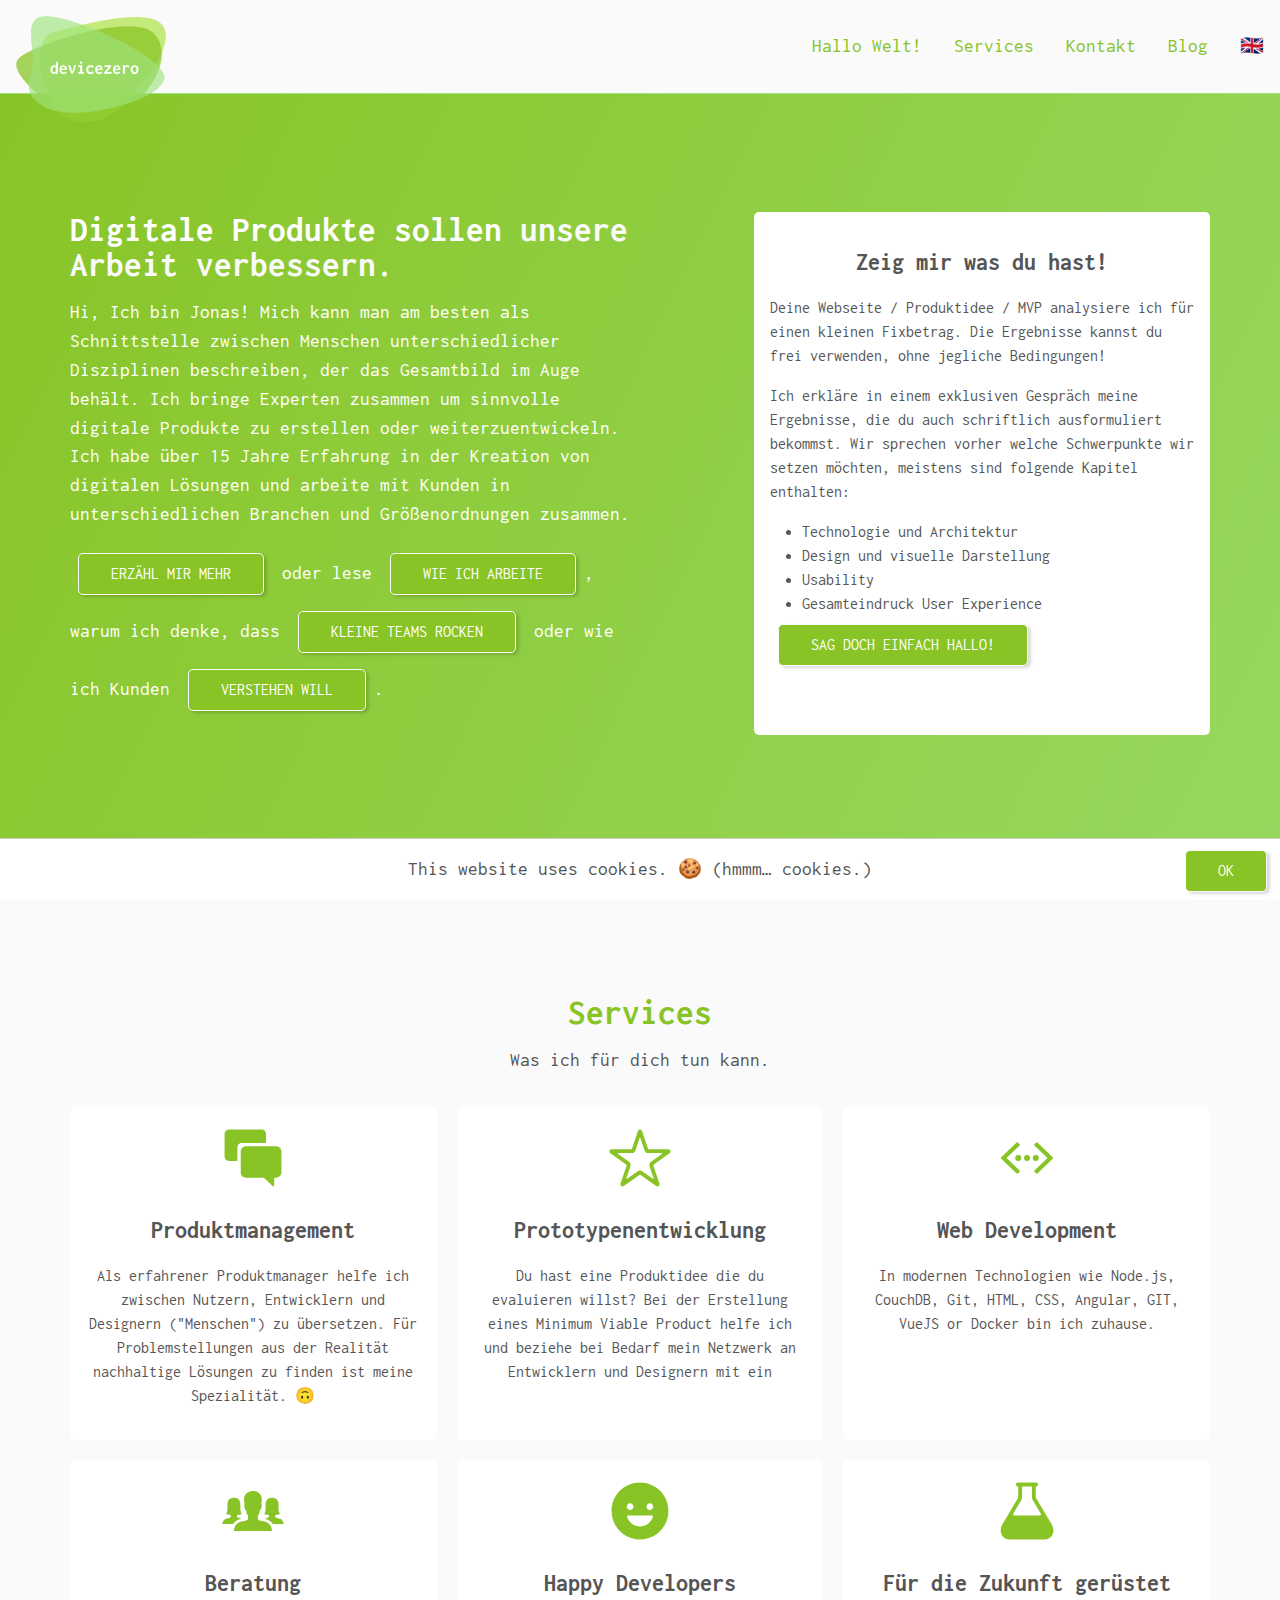
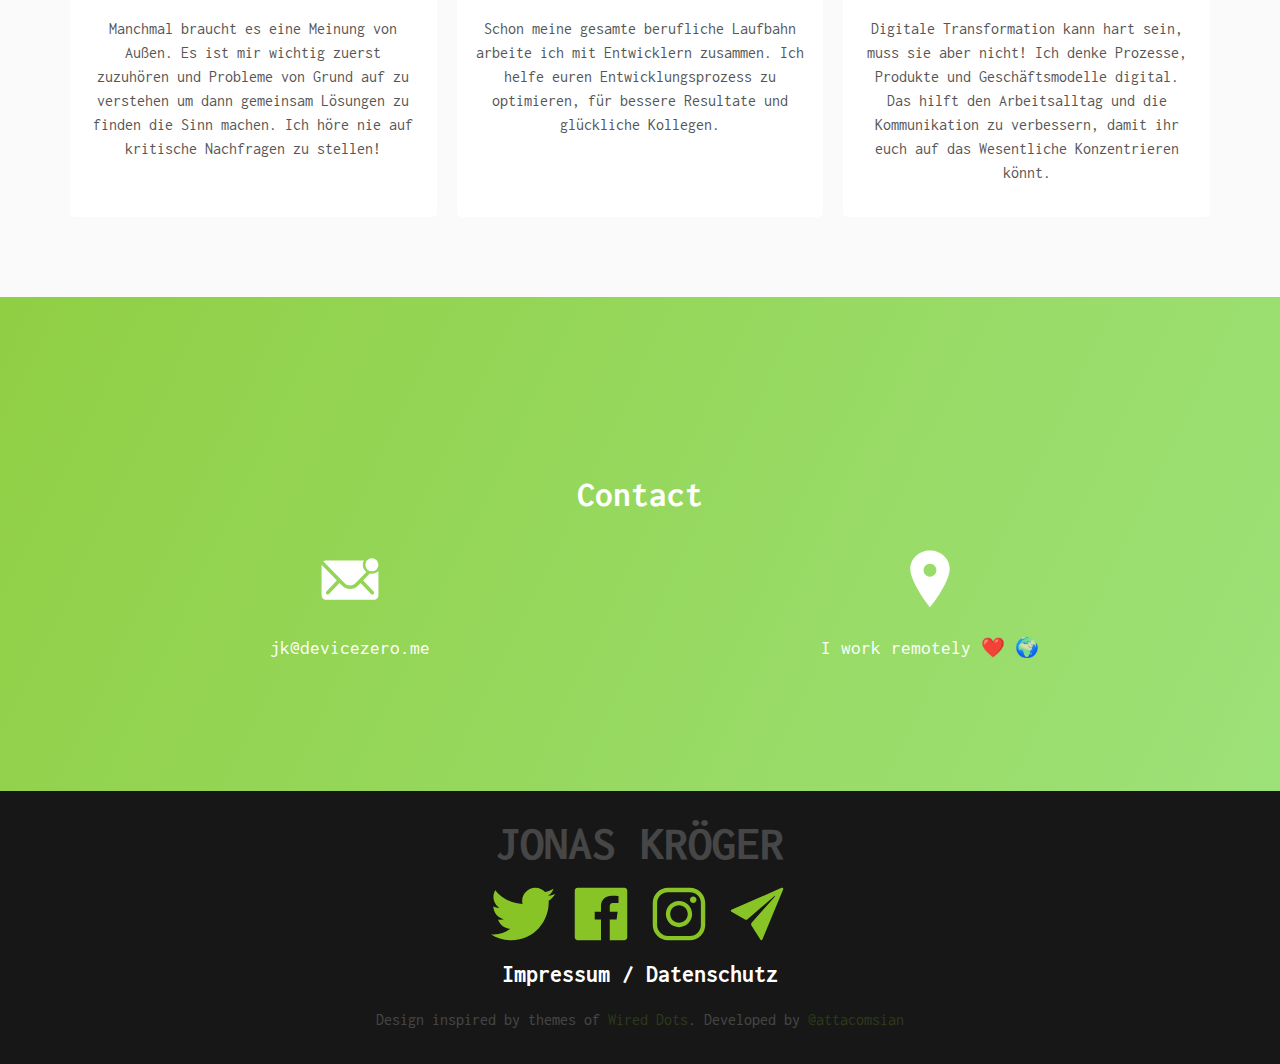
==== de/index.html @ e9b3aed0 "add sass files" ====
<!DOCTYPE html>
<html lang="en">
<head>
  <meta charset="UTF-8">
  <meta name="viewport" content="width=device-width, initial-scale=1.0">
  <link rel="apple-touch-icon" sizes="57x57" href="../assets/img/favicon/apple-icon-57x57.png">
  <link rel="apple-touch-icon" sizes="60x60" href="../assets/img/favicon/apple-icon-60x60.png">
  <link rel="apple-touch-icon" sizes="72x72" href="../assets/img/favicon/apple-icon-72x72.png">
  <link rel="apple-touch-icon" sizes="76x76" href="../assets/img/favicon/apple-icon-76x76.png">
  <link rel="apple-touch-icon" sizes="114x114" href="../assets/img/favicon/apple-icon-114x114.png">
  <link rel="apple-touch-icon" sizes="120x120" href="../assets/img/favicon/apple-icon-120x120.png">
  <link rel="apple-touch-icon" sizes="144x144" href="../assets/img/favicon/apple-icon-144x144.png">
  <link rel="apple-touch-icon" sizes="152x152" href="../assets/img/favicon/apple-icon-152x152.png">
  <link rel="apple-touch-icon" sizes="180x180" href="../assets/img/favicon/apple-icon-180x180.png">
  <link rel="icon" type="image/png" sizes="192x192"  href="../assets/img/favicon/android-icon-192x192.png">
  <link rel="icon" type="image/png" sizes="32x32" href="../assets/img/favicon/favicon-32x32.png">
  <link rel="icon" type="image/png" sizes="96x96" href="../assets/img/favicon/favicon-96x96.png">
  <link rel="icon" type="image/png" sizes="16x16" href="../assets/img/favicon/favicon-16x16.png">
  <link rel="manifest" href="../assets/img/favicon/manifest.json">
  <meta name="msapplication-TileColor" content="#ffffff">
  <meta name="msapplication-TileImage" content="../assets/img/favicon/ms-icon-144x144.png">
  <meta name="theme-color" content="#ffffff">
  <meta http-equiv="X-UA-Compatible" content="ie=edge">

  <link rel="stylesheet" href="../assets/css/main.bundle.css">
  <title>Jonas Kröger - remote product manager</title>
</head>
<body>
  <nav>
    <a href="#">
      <img id="logo" src="../assets/img/devicezero_logo.svg" alt="devicezero">
    </a>

    <div>
      <ul id="nav_links">
        <li><a href="#hello-world" onclick="closeMenu()">Hallo Welt!</a></li>
        <li><a href="#services" onclick="closeMenu()">Services</a></li>
        <li><a href="#contact" onclick="closeMenu()">Kontakt</a></li>
        <li><a href="//blog.devicezero.de" onclick="closeMenu()">Blog</a></li>
        <li><a title="read this page in english" href="/">🇬🇧</a></li>
      </ul>
    </div>

    <div class="mobile_menu">
      <i class="icon ion-ios-menu" ></i>
      <span class="icon" id="open">
        <svg xmlns="http://www.w3.org/2000/svg" viewBox="0 0 512 512"><path d="M432 176H80c-8.8 0-16-7.2-16-16s7.2-16 16-16h352c8.8 0 16 7.2 16 16s-7.2 16-16 16zM432 272H80c-8.8 0-16-7.2-16-16s7.2-16 16-16h352c8.8 0 16 7.2 16 16s-7.2 16-16 16zM432 368H80c-8.8 0-16-7.2-16-16s7.2-16 16-16h352c8.8 0 16 7.2 16 16s-7.2 16-16 16z"/></svg>
      </span>
      <span class="icon" id="close">
        <svg xmlns="http://www.w3.org/2000/svg" viewBox="0 0 512 512"><path d="M278.6 256l68.2-68.2c6.2-6.2 6.2-16.4 0-22.6-6.2-6.2-16.4-6.2-22.6 0L256 233.4l-68.2-68.2c-6.2-6.2-16.4-6.2-22.6 0-3.1 3.1-4.7 7.2-4.7 11.3 0 4.1 1.6 8.2 4.7 11.3l68.2 68.2-68.2 68.2c-3.1 3.1-4.7 7.2-4.7 11.3 0 4.1 1.6 8.2 4.7 11.3 6.2 6.2 16.4 6.2 22.6 0l68.2-68.2 68.2 68.2c6.2 6.2 16.4 6.2 22.6 0 6.2-6.2 6.2-16.4 0-22.6L278.6 256z"/></svg>
      </span>
    </div>
  </nav>

  <div class="container">
    <section class="column hero" id="hello-world">
      <div>
        <h2>Digitale Produkte sollen  <span class="text_light">unsere Arbeit verbessern.</span></h2>
        <p>
          Hi, Ich bin Jonas! Mich kann man am besten als Schnittstelle zwischen Menschen
          unterschiedlicher Disziplinen beschreiben, der das Gesamtbild im Auge behält.
          Ich bringe Experten zusammen um sinnvolle digitale Produkte zu erstellen oder
          weiterzuentwickeln. Ich habe über 15 Jahre Erfahrung in der Kreation von digitalen
          Lösungen und arbeite mit Kunden in unterschiedlichen Branchen und Größenordnungen zusammen.
        </p>
        <p>
          <a href="#services" class="button">Erzähl mir mehr</a>
          oder lese <a class="button" href="http://blog.devicezero.de/2018/04/04/values/">wie ich arbeite</a>,
          warum ich denke, dass <a class="button" href="http://blog.devicezero.de/2017/01/26/small-teams-kickass/">kleine Teams rocken</a>
          oder wie ich Kunden  <a class="button" href="http://blog.devicezero.de/2017/02/19/understand-your-clients/">verstehen will</a>.
        </p>
      </div>
      <div class="card">
        <h3>Zeig mir was du hast!</h3>
        <p>
          Deine Webseite / Produktidee / MVP analysiere ich für einen kleinen Fixbetrag.
          Die Ergebnisse kannst du frei verwenden, ohne jegliche Bedingungen!
         </p>
        <p>
          Ich erkläre in einem exklusiven Gespräch meine Ergebnisse, die du auch schriftlich ausformuliert bekommst.
          Wir sprechen vorher welche Schwerpunkte wir setzen möchten, meistens sind folgende Kapitel enthalten:
        </p>
        <ul>
          <li>Technologie und Architektur</li>
          <li>Design und visuelle Darstellung</li>
          <li>Usability</li>
          <li>Gesamteindruck User Experience</li>
        </ul>
        <a href="https://devicezero.typeform.com/to//to/WKEXV8" target="_blank" rel="noopener" class="button">Sag doch einfach Hallo!</a>
      </div>
    </section>
  </div>

<div class="contrast">
  <div class="container">
    <section id="services">
      <h2 class="text_center">Services</h2>
      <p class="text_center">Was ich für dich tun kann.</p>
      <div class="column c33">
        <div class="card">
          <div class="text_center">
            <span class="icon">
              <svg xmlns="http://www.w3.org/2000/svg" viewBox="0 0 512 512"><path d="M425.9 170.4H204.3c-21 0-38.1 17.1-38.1 38.1v154.3c0 21 17.1 38 38.1 38h126.8c2.8 0 5.6 1.2 7.6 3.2l63 58.1c3.5 3.4 9.3 2 9.3-2.9v-50.6c0-6 3.8-7.9 9.8-7.9h1c21 0 42.1-16.9 42.1-38V208.5c.1-21.1-17-38.1-38-38.1z"/><path d="M174.4 145.9h177.4V80.6c0-18-14.6-32.6-32.6-32.6H80.6C62.6 48 48 62.6 48 80.6v165.2c0 18 14.6 32.6 32.6 32.6h61.1v-99.9c.1-18 14.7-32.6 32.7-32.6z"/></svg>
            </span>
          </div>
          <h3>Produktmanagement</h3>
          <p class="text_center">Als erfahrener Produktmanager helfe ich zwischen Nutzern, Entwicklern und Designern ("Menschen") zu übersetzen. Für Problemstellungen aus der Realität nachhaltige Lösungen zu finden ist meine Spezialität. 🙃</p>
        </div>
        <div class="card">
          <div class="text_center">
            <span class="icon">
              <svg xmlns="http://www.w3.org/2000/svg" viewBox="0 0 512 512"><path d="M463 192H315.9L271.2 58.6C269 52.1 262.9 48 256 48s-13 4.1-15.2 10.6L196.1 192H48c-8.8 0-16 7.2-16 16 0 .9.1 1.9.3 2.7.2 3.5 1.8 7.4 6.7 11.3l120.9 85.2-46.4 134.9c-2.3 6.5 0 13.8 5.5 18 2.9 2.1 5.6 3.9 9 3.9 3.3 0 7.2-1.7 10-3.6l118-84.1 118 84.1c2.8 2 6.7 3.6 10 3.6 3.4 0 6.1-1.7 8.9-3.9 5.6-4.2 7.8-11.4 5.5-18L352 307.2l119.9-86 2.9-2.5c2.6-2.8 5.2-6.6 5.2-10.7 0-8.8-8.2-16-17-16zm-127.2 92.5c-10 7.2-14.2 20.2-10.2 31.8l30.1 87.7c1.3 3.7-2.9 6.8-6.1 4.6l-77.4-55.2c-4.9-3.5-10.6-5.2-16.3-5.2-5.7 0-11.4 1.7-16.2 5.2l-77.4 55.1c-3.2 2.3-7.4-.9-6.1-4.6l30.1-87.7c4-11.8-.2-24.8-10.3-32l-81-57.1c-3.2-2.2-1.6-7.3 2.3-7.3H196c12 0 22.7-7.7 26.5-19.1l29.6-88.2c1.2-3.6 6.4-3.6 7.6 0l29.6 88.2c3.8 11.4 14.5 19.1 26.5 19.1h97.3c3.9 0 5.5 5 2.3 7.2l-79.6 57.5z"/></svg>
            </span>
          </div>
          <h3>Prototypenentwicklung</h3>
          <p class="text_center">Du hast eine Produktidee die du evaluieren willst? Bei der Erstellung eines Minimum Viable Product helfe ich und beziehe bei Bedarf mein Netzwerk an Entwicklern und Designern mit ein</p>
        </div>
        <div class="card">
          <div class="text_center">
            <span class="icon">
              <svg xmlns="http://www.w3.org/2000/svg" viewBox="0 0 512 512"><path d="M446.1 251.6L332 142.7c-1.2-1.1-2.7-1.7-4.1-1.7s-3 .6-4.1 1.7L310 155.9c-1.2 1.1-1.9 2.7-1.9 4.3 0 1.6.7 3.2 1.9 4.3l95.8 91.5-95.8 91.5c-1.2 1.1-1.9 2.7-1.9 4.3 0 1.6.7 3.2 1.9 4.3l13.8 13.2c1.2 1.1 2.6 1.7 4.1 1.7 1.5 0 3-.6 4.1-1.7l114.2-109c1.2-1.1 1.9-2.7 1.9-4.3-.1-1.7-.8-3.2-2-4.4zM106.3 256l95.8-91.5c1.2-1.1 1.9-2.7 1.9-4.3 0-1.6-.7-3.2-1.9-4.3l-13.8-13.2c-1.2-1.1-2.7-1.7-4.1-1.7s-3 .6-4.1 1.7l-114.2 109c-1.2 1.1-1.9 2.7-1.9 4.3 0 1.6.7 3.2 1.9 4.3l114.2 109c1.2 1.1 2.7 1.7 4.1 1.7 1.5 0 3-.6 4.1-1.7l13.8-13.2c1.2-1.1 1.9-2.7 1.9-4.3 0-1.6-.7-3.2-1.9-4.3L106.3 256z"/><circle cx="256" cy="256" r="22"/><circle cx="192" cy="256" r="22"/><circle cx="320" cy="256" r="22"/></svg>
            </span>
          </div>
          <h3>Web Development</h3>
          <p class="text_center">In modernen Technologien wie Node.js, CouchDB, Git, HTML, CSS, Angular, GIT, VueJS or Docker bin ich zuhause.</p>
        </div>
        <div class="card">
          <div class="text_center">
            <span class="icon">
              <svg xmlns="http://www.w3.org/2000/svg" viewBox="0 0 512 512"><path d="M349.1 334.7c-11.2-4-29.5-4.2-37.6-7.3-5.6-2.2-14.5-4.6-17.4-8.1-2.9-3.5-2.9-28.5-2.9-28.5s7-6.6 9.9-14c2.9-7.3 4.8-27.5 4.8-27.5s6.6 2.8 9.2-10.4c2.2-11.4 6.4-17.4 5.3-25.8-1.2-8.4-5.8-6.4-5.8-6.4s5.8-8.5 5.8-37.4c0-29.8-22.5-59.1-64.6-59.1-42 0-64.7 29.4-64.7 59.1 0 28.9 5.7 37.4 5.7 37.4s-4.7-2-5.8 6.4c-1.2 8.4 3 14.4 5.3 25.8 2.6 13.3 9.2 10.4 9.2 10.4s1.9 20.1 4.8 27.5c2.9 7.4 9.9 14 9.9 14s0 25-2.9 28.5-11.8 5.9-17.4 8c-8 3.1-26.3 3.5-37.6 7.5-11.2 4-45.8 22.2-45.8 67.2h278.3c.1-45.1-34.5-63.3-45.7-67.3z"/><path d="M140 286s23.9-.8 33.4-9.3c-15.5-23.5-7.1-50.9-10.3-76.5-3.2-25.5-17.7-40.8-46.7-40.8h-.4c-28 0-43.1 15.2-46.3 40.8-3.2 25.5 5.7 56-10.2 76.5C69 285.3 93 285 93 285s1 14.4-1 16.8c-2 2.4-7.9 4.7-12 5.5-8.8 1.9-18.1 4.5-25.9 7.2-7.8 2.7-22.6 17.2-22.6 37.2h80.3c2.2-8 17.3-22.3 32-29.8 9-4.6 17.9-4.3 24.7-5.2 0 0 3.8-6-8.7-8.3 0 0-17.2-4.3-19.2-6.7-1.9-2.2-.6-15.7-.6-15.7zM372 286s-23.9-.8-33.4-9.3c15.5-23.5 7.1-50.9 10.3-76.5 3.2-25.5 17.7-40.8 46.7-40.8h.4c28 0 43.1 15.2 46.3 40.8 3.2 25.5-5.7 56 10.2 76.5-9.5 8.6-33.5 8.3-33.5 8.3s-1 14.4 1 16.8c2 2.4 7.9 4.7 12 5.5 8.8 1.9 18.1 4.5 25.9 7.2 7.8 2.7 22.6 17.2 22.6 37.2h-80.3c-2.2-8-17.3-22.3-32-29.8-9-4.6-17.9-4.3-24.7-5.2 0 0-3.8-6 8.7-8.3 0 0 17.2-4.3 19.2-6.7 1.9-2.2.6-15.7.6-15.7z"/></svg>
            </span>
          </div>
          <h3>Beratung</h3>
          <p class="text_center">Manchmal braucht es eine Meinung von Außen. Es ist mir wichtig zuerst zuzuhören und Probleme von Grund auf zu verstehen um dann gemeinsam Lösungen zu finden die Sinn machen. Ich höre nie auf kritische Nachfragen zu stellen!</p>
        </div>
        <div class="card">
          <div class="text_center">
            <span class="icon">
              <svg xmlns="http://www.w3.org/2000/svg" viewBox="0 0 512 512"><path d="M256 48C141.1 48 48 141.1 48 256s93.1 208 208 208 208-93.1 208-208S370.9 48 256 48zm72 152c13.3 0 24 10.7 24 24s-10.7 24-24 24-24-10.7-24-24 10.7-24 24-24zm-144 0c13.3 0 24 10.7 24 24s-10.7 24-24 24-24-10.7-24-24 10.7-24 24-24zm72 169c-44.7 0-82.3-29.9-94.2-70.7-1.5-5.1 2.3-10.3 7.7-10.3h172.9c5.3 0 9.2 5.1 7.7 10.3-11.8 40.8-49.4 70.7-94.1 70.7z"/></svg>
            </span>
          </div>
          <h3>Happy Developers</h3>
          <p class="text_center">Schon meine gesamte berufliche Laufbahn arbeite ich mit Entwicklern zusammen. Ich helfe euren Entwicklungsprozess zu optimieren, für bessere Resultate und glückliche Kollegen.</p>
        </div>
        <div class="card">
          <div class="text_center">
            <span class="icon">
              <svg xmlns="http://www.w3.org/2000/svg" viewBox="0 0 512 512"><path d="M437.4 354.4L320.7 159.9c-.4-.6-.6-1.3-.6-2.1V80c0-2.2 1.8-4 4-4 6.6 0 12-5.4 12-12v-4c0-6.6-5.4-12-12-12H187.8c-6.6 0-12 5.4-12 12v4c0 6.6 5.4 12 12 12 2.2 0 4 1.8 4 4v77.9c0 .7-.2 1.4-.6 2L75.7 354.4c-8.4 15.8-12.5 31.4-12.1 45.6 1.1 36.5 28.8 64 65.2 64h256.6c36.4 0 62.3-27.6 63.2-64 .2-14.2-2.7-29.7-11.2-45.6zM161.8 288c-6.2 0-10.1-6.8-6.9-12.1l60.5-101.7c2.9-4.9 4.5-10.6 4.5-16.3V80c0-1.4-.1-2.7-.2-4h72.7c-.2 1.3-.2 2.6-.2 4v77.9c0 5.8 1.6 11.5 4.6 16.4l60.4 101.6c3.2 5.3-.7 12.1-6.9 12.1H161.8z"/></svg>
            </span>
          </div>
          <h3>Für die Zukunft gerüstet</h3>
          <p class="text_center">Digitale Transformation kann hart sein, muss sie aber nicht! Ich denke Prozesse, Produkte und Geschäftsmodelle digital. Das hilft den Arbeitsalltag und die Kommunikation zu verbessern, damit ihr euch auf das Wesentliche Konzentrieren könnt.</p>
        </div>
      </div>
    </section>
  </div>
  </div>

  <div class="container">
    <section id="contact">
      <h2 class="text_center">Contact</h2>
        <div class="column c50">
          <div class="text_center">
            <span class="icon">
              <svg xmlns="http://www.w3.org/2000/svg" viewBox="0 0 512 512"><circle cx="416" cy="152" r="48"/><path d="M416 218.5c-5.4 0-10.6-.7-15.6-1.9L353 264.9c-.8.8-.8 2 0 2.8l75.3 80.2c5.1 5.1 5.1 13.3 0 18.4-2.5 2.5-5.9 3.8-9.2 3.8s-6.7-1.3-9.2-3.8l-75-79.9c-.8-.8-2.1-.8-2.9 0L313.7 305c-15.3 15.5-35.6 24.1-57.4 24.2-22.1.1-43.1-9.2-58.6-24.9l-17.6-17.9c-.8-.8-2.1-.8-2.9 0l-75 79.9c-2.5 2.5-5.9 3.8-9.2 3.8s-6.7-1.3-9.2-3.8c-5.1-5.1-5.1-13.3 0-18.4l75.3-80.2c.7-.8.7-2 0-2.8L51.4 155.3c-1.3-1.3-3.4-.4-3.4 1.4V376c0 17.6 14.4 32 32 32h352c17.6 0 32-14.4 32-32V198c-12.1 12.6-29.1 20.5-48 20.5z"/><path d="M349.5 152c0-11.6 3-22.5 8.2-32H79.9c-7.5 0-14.4 2.6-19.8 7L217 286.7c10.4 10.6 24.3 16.4 39.1 16.4s28.7-5.8 39.1-16.4l80.5-81.9c-16-12.2-26.2-31.3-26.2-52.8z"/></svg>
            </span>
            <p>jk@devicezero.me</p>
          </div>
          <div class="text_center">
            <span class="icon">
              <svg xmlns="http://www.w3.org/2000/svg" viewBox="0 0 512 512"><path d="M256 48c-79.5 0-144 59.9-144 133.7 0 104 144 282.3 144 282.3s144-178.3 144-282.3C400 107.9 335.5 48 256 48zm0 190.9c-25.9 0-46.9-21-46.9-46.9s21-46.9 46.9-46.9 46.9 21 46.9 46.9-21 46.9-46.9 46.9z"/></svg>
            </span>
            <p>I work remotely ❤️ 🌍</p>
          </div>
        </div>
      </section>
    </div>

  <footer>
    <div class="container">
      <div class="single">
        <h1 class="text_center">Jonas Kröger</h1>
        <div class="icons_social text_center">
          <a href="https://twitter.com/jonaskroeger" target="_blank" rel="noopener">
            <span class="icon">
              <svg xmlns="http://www.w3.org/2000/svg" viewBox="0 0 512 512"><path d="M492 109.5c-17.4 7.7-36 12.9-55.6 15.3 20-12 35.4-31 42.6-53.6-18.7 11.1-39.4 19.2-61.5 23.5C399.8 75.8 374.6 64 346.8 64c-53.5 0-96.8 43.4-96.8 96.9 0 7.6.8 15 2.5 22.1-80.5-4-151.9-42.6-199.6-101.3-8.3 14.3-13.1 31-13.1 48.7 0 33.6 17.2 63.3 43.2 80.7-16-.4-31-4.8-44-12.1v1.2c0 47 33.4 86.1 77.7 95-8.1 2.2-16.7 3.4-25.5 3.4-6.2 0-12.3-.6-18.2-1.8 12.3 38.5 48.1 66.5 90.5 67.3-33.1 26-74.9 41.5-120.3 41.5-7.8 0-15.5-.5-23.1-1.4C62.8 432 113.7 448 168.3 448 346.6 448 444 300.3 444 172.2c0-4.2-.1-8.4-.3-12.5C462.6 146 479 129 492 109.5z"/></svg>
            </span>
          </a>
          <a href="https://www.facebook.com/devicezero" target="_blank" rel="noopener">
            <span class="icon">
              <svg xmlns="http://www.w3.org/2000/svg" viewBox="0 0 512 512"><path d="M426.8 64H85.2C73.5 64 64 73.5 64 85.2v341.6c0 11.7 9.5 21.2 21.2 21.2H256V296h-45.9v-56H256v-41.4c0-49.6 34.4-76.6 78.7-76.6 21.2 0 44 1.6 49.3 2.3v51.8h-35.3c-24.1 0-28.7 11.4-28.7 28.2V240h57.4l-7.5 56H320v152h106.8c11.7 0 21.2-9.5 21.2-21.2V85.2c0-11.7-9.5-21.2-21.2-21.2z"/></svg>
            </span>
          </a>
          <a href="https://www.instagram.com/devicezero" target="_blank" rel="noopener">
            <span class="icon">
              <svg xmlns="http://www.w3.org/2000/svg" viewBox="0 0 512 512"><path d="M336 96c21.2 0 41.3 8.4 56.5 23.5S416 154.8 416 176v160c0 21.2-8.4 41.3-23.5 56.5S357.2 416 336 416H176c-21.2 0-41.3-8.4-56.5-23.5S96 357.2 96 336V176c0-21.2 8.4-41.3 23.5-56.5S154.8 96 176 96h160m0-32H176c-61.6 0-112 50.4-112 112v160c0 61.6 50.4 112 112 112h160c61.6 0 112-50.4 112-112V176c0-61.6-50.4-112-112-112z"/><path d="M360 176c-13.3 0-24-10.7-24-24s10.7-24 24-24c13.2 0 24 10.7 24 24s-10.8 24-24 24zM256 192c35.3 0 64 28.7 64 64s-28.7 64-64 64-64-28.7-64-64 28.7-64 64-64m0-32c-53 0-96 43-96 96s43 96 96 96 96-43 96-96-43-96-96-96z"/></svg>
            </span>
          </a>
          <a href="mailto:jk@devicezero.me">
            <span class="icon">
              <svg xmlns="http://www.w3.org/2000/svg" viewBox="0 0 512 512"><path d="M435.9 64.9l-367.1 160c-6.5 3.1-6.3 12.4.3 15.3l99.3 56.1c5.9 3.3 13.2 2.6 18.3-1.8l195.8-168.8c1.3-1.1 4.4-3.2 5.6-2 1.3 1.3-.7 4.3-1.8 5.6L216.9 320.1c-4.7 5.3-5.4 13.1-1.6 19.1l64.9 104.1c3.2 6.3 12.3 6.2 15.2-.2L447.2 76c3.3-7.2-4.2-14.5-11.3-11.1z"/></svg>
            </span>
          </a>
        </div>
        <h3 class="text_center text_cursor" onclick="toggleHidden('imprint-text')">Impressum / Datenschutz</h3>
        <div id="imprint-text" class="hidden">
                            <h2>Angaben gem&auml;&szlig; &sect; 5 TMG:</h2> <p>Jonas Kröger <br /> Martin-Luther-Strasse 17<br /> 68623 Lampertheim</p> <h2> Kontakt:</h2> <p>Telefon: +4962069462755<br /> E-Mail: jk@devicezero.me</p> <h2>Umsatzsteuer:</h2> <p>Umsatzsteuer-Identifikationsnummer gem&auml;&szlig; &sect;27 a Umsatzsteuergesetz:<br /> DE313509812</p> <h2>Haftung f&uuml;r Inhalte</h2> <p>Als Diensteanbieter sind wir gem&auml;&szlig; &sect; 7 Abs.1 TMG f&uuml;r eigene Inhalte auf diesen Seiten nach den allgemeinen Gesetzen verantwortlich. Nach &sect;&sect; 8 bis 10 TMG sind wir als Diensteanbieter jedoch nicht verpflichtet, &uuml;bermittelte oder gespeicherte fremde Informationen zu &uuml;berwachen oder nach Umst&auml;nden zu forschen, die auf eine rechtswidrige T&auml;tigkeit hinweisen.</p> <p>Verpflichtungen zur Entfernung oder Sperrung der Nutzung von Informationen nach den allgemeinen Gesetzen bleiben hiervon unber&uuml;hrt. Eine diesbez&uuml;gliche Haftung ist jedoch erst ab dem Zeitpunkt der Kenntnis einer konkreten Rechtsverletzung m&ouml;glich. Bei Bekanntwerden von entsprechenden Rechtsverletzungen werden wir diese Inhalte umgehend entfernen.</p> <h2>
Haftung f&uuml;r Links</h2> <p>Unser Angebot enth&auml;lt Links zu externen Webseiten Dritter, auf deren Inhalte wir keinen Einfluss haben. Deshalb k&ouml;nnen wir f&uuml;r diese fremden Inhalte auch keine Gew&auml;hr &uuml;bernehmen. F&uuml;r die Inhalte der verlinkten Seiten ist stets der jeweilige Anbieter oder Betreiber der Seiten verantwortlich. Die verlinkten Seiten wurden zum Zeitpunkt der Verlinkung auf m&ouml;gliche Rechtsverst&ouml;&szlig;e &uuml;berpr&uuml;ft. Rechtswidrige Inhalte waren zum Zeitpunkt der Verlinkung nicht erkennbar.</p> <p>Eine permanente inhaltliche Kontrolle der verlinkten Seiten ist jedoch ohne konkrete Anhaltspunkte einer Rechtsverletzung nicht zumutbar. Bei Bekanntwerden von Rechtsverletzungen werden wir derartige Links umgehend entfernen.</p> <h2> Urheberrecht</h2> <p>Die durch die Seitenbetreiber erstellten Inhalte und Werke auf diesen Seiten unterliegen dem deutschen Urheberrecht. Die Vervielf&auml;ltigung, Bearbeitung, Verbreitung und jede Art der Verwertung au&szlig;erhalb der Grenzen des Urheberrechtes bed&uuml;rfen der schriftlichen Zustimmung des jeweiligen Autors bzw. Erstellers. Downloads und Kopien dieser Seite sind nur f&uuml;r den privaten, nicht kommerziellen Gebrauch gestattet.</p> <p>Soweit die Inhalte auf dieser Seite nicht vom Betreiber erstellt wurden, werden die Urheberrechte Dritter beachtet. Insbesondere werden Inhalte Dritter als solche gekennzeichnet. Sollten Sie trotzdem auf eine Urheberrechtsverletzung aufmerksam werden, bitten wir um einen entsprechenden Hinweis. Bei Bekanntwerden von Rechtsverletzungen werden wir derartige Inhalte umgehend entfernen.</p>
<h2>Datenschutzerklärung</h2><h3 id="dsg-general-intro"></h3><p>Diese Datenschutzerklärung klärt Sie über die Art, den Umfang und Zweck der Verarbeitung von personenbezogenen Daten (nachfolgend kurz „Daten“) innerhalb unseres Onlineangebotes und der mit ihm verbundenen Webseiten, Funktionen und Inhalte sowie externen Onlinepräsenzen, wie z.B. unser Social Media Profile auf (nachfolgend gemeinsam bezeichnet als „Onlineangebot“). Im Hinblick auf die verwendeten Begrifflichkeiten, wie z.B. „Verarbeitung“ oder „Verantwortlicher“ verweisen wir auf die Definitionen im Art. 4 der Datenschutzgrundverordnung (DSGVO).<br>
<br>
</p><h3 id="dsg-general-controller">Verantwortlicher</h3><p><span class="tsmcontroller">Jonas Kröger <br>
Martin-Luther-Strasse 17<br>
68623 Lampertheim<br>
Germany<br>
Telefon: +4962069462755<br>
E-Mail: jk@devicezero.me</span></p><h3 id="dsg-general-datatype">Arten der verarbeiteten Daten:</h3><p>-	Bestandsdaten (z.B., Namen, Adressen).<br>
-	Kontaktdaten (z.B., E-Mail, Telefonnummern).<br>
-	Inhaltsdaten (z.B., Texteingaben, Fotografien, Videos).<br>
-	Nutzungsdaten (z.B., besuchte Webseiten, Interesse an Inhalten, Zugriffszeiten).<br>
-	Meta-/Kommunikationsdaten (z.B., Geräte-Informationen, IP-Adressen).<br>
</p><h3 id="dsg-general-datasubjects">Kategorien betroffener Personen</h3><p>Besucher und Nutzer des Onlineangebotes (Nachfolgend bezeichnen wir die betroffenen Personen zusammenfassend auch als „Nutzer“).<br>
</p><h3 id="dsg-general-purpose">Zweck der Verarbeitung</h3><p>-	Zurverfügungstellung des Onlineangebotes, seiner Funktionen und  Inhalte.<br>
-	Beantwortung von Kontaktanfragen und Kommunikation mit Nutzern.<br>
-	Sicherheitsmaßnahmen.<br>
-	Reichweitenmessung/Marketing<br>
<span class="tsmcom"></span></p><h3 id="dsg-general-terms">Verwendete Begrifflichkeiten </h3><p>„Personenbezogene Daten“ sind alle Informationen, die sich auf eine identifizierte oder identifizierbare natürliche Person (im Folgenden „betroffene Person“) beziehen; als identifizierbar wird eine natürliche Person angesehen, die direkt oder indirekt, insbesondere mittels Zuordnung zu einer Kennung wie einem Namen, zu einer Kennnummer, zu Standortdaten, zu einer Online-Kennung (z.B. Cookie) oder zu einem oder mehreren besonderen Merkmalen identifiziert werden kann, die Ausdruck der physischen, physiologischen, genetischen, psychischen, wirtschaftlichen, kulturellen oder sozialen Identität dieser natürlichen Person sind.<br>
<br>
„Verarbeitung“ ist jeder mit oder ohne Hilfe automatisierter Verfahren ausgeführte Vorgang oder jede solche Vorgangsreihe im Zusammenhang mit personenbezogenen Daten. Der Begriff reicht weit und umfasst praktisch jeden Umgang mit Daten.<br>
<br>
„Pseudonymisierung“ die Verarbeitung personenbezogener Daten in einer Weise, dass die personenbezogenen Daten ohne Hinzuziehung zusätzlicher Informationen nicht mehr einer spezifischen betroffenen Person zugeordnet werden können, sofern diese zusätzlichen Informationen gesondert aufbewahrt werden und technischen und organisatorischen Maßnahmen unterliegen, die gewährleisten, dass die personenbezogenen Daten nicht einer identifizierten oder identifizierbaren natürlichen Person zugewiesen werden.<br>
<br>
„Profiling“ jede Art der automatisierten Verarbeitung personenbezogener Daten, die darin besteht, dass diese personenbezogenen Daten verwendet werden, um bestimmte persönliche Aspekte, die sich auf eine natürliche Person beziehen, zu bewerten, insbesondere um Aspekte bezüglich Arbeitsleistung, wirtschaftliche Lage, Gesundheit, persönliche Vorlieben, Interessen, Zuverlässigkeit, Verhalten, Aufenthaltsort oder Ortswechsel dieser natürlichen Person zu analysieren oder vorherzusagen.<br>
<br>
Als „Verantwortlicher“ wird die natürliche oder juristische Person, Behörde, Einrichtung oder andere Stelle, die allein oder gemeinsam mit anderen über die Zwecke und Mittel der Verarbeitung von personenbezogenen Daten entscheidet, bezeichnet.<br>
<br>
„Auftragsverarbeiter“ eine natürliche oder juristische Person, Behörde, Einrichtung oder andere Stelle, die personenbezogene Daten im Auftrag des Verantwortlichen verarbeitet.<br>
</p><h3 id="dsg-general-legalbasis">Maßgebliche Rechtsgrundlagen</h3><p>Nach Maßgabe des Art. 13 DSGVO teilen wir Ihnen die Rechtsgrundlagen unserer Datenverarbeitungen mit. Sofern die Rechtsgrundlage in der Datenschutzerklärung nicht genannt wird, gilt Folgendes: Die Rechtsgrundlage für die Einholung von Einwilligungen ist Art. 6 Abs. 1 lit. a und Art. 7 DSGVO, die Rechtsgrundlage für die Verarbeitung zur Erfüllung unserer Leistungen und Durchführung vertraglicher Maßnahmen sowie Beantwortung von Anfragen ist Art. 6 Abs. 1 lit. b DSGVO, die Rechtsgrundlage für die Verarbeitung zur Erfüllung unserer rechtlichen Verpflichtungen ist Art. 6 Abs. 1 lit. c DSGVO, und die Rechtsgrundlage für die Verarbeitung zur Wahrung unserer berechtigten Interessen ist Art. 6 Abs. 1 lit. f DSGVO. Für den Fall, dass lebenswichtige Interessen der betroffenen Person oder einer anderen natürlichen Person eine Verarbeitung personenbezogener Daten erforderlich machen, dient Art. 6 Abs. 1 lit. d DSGVO als Rechtsgrundlage.</p><h3 id="dsg-general-securitymeasures">Sicherheitsmaßnahmen</h3><p>Wir treffen nach Maßgabe des Art. 32 DSGVO unter Berücksichtigung des Stands der Technik, der Implementierungskosten und der Art, des Umfangs, der Umstände und der Zwecke der Verarbeitung sowie der unterschiedlichen Eintrittswahrscheinlichkeit und Schwere des Risikos für die Rechte und Freiheiten natürlicher Personen, geeignete technische und organisatorische Maßnahmen, um ein dem Risiko angemessenes Schutzniveau zu gewährleisten.<br>
<br>
Zu den Maßnahmen gehören insbesondere die Sicherung der Vertraulichkeit, Integrität und Verfügbarkeit von Daten durch Kontrolle des physischen Zugangs zu den Daten, als auch des sie betreffenden Zugriffs, der Eingabe, Weitergabe, der Sicherung der Verfügbarkeit und ihrer Trennung. Des Weiteren haben wir Verfahren eingerichtet, die eine Wahrnehmung von Betroffenenrechten, Löschung von Daten und Reaktion auf Gefährdung der Daten gewährleisten. Ferner berücksichtigen wir den Schutz personenbezogener Daten bereits bei der Entwicklung, bzw. Auswahl von Hardware, Software sowie Verfahren, entsprechend dem Prinzip des Datenschutzes durch Technikgestaltung und durch datenschutzfreundliche Voreinstellungen (Art. 25 DSGVO).<br>
</p><h3 id="dsg-general-coprocessing">Zusammenarbeit mit Auftragsverarbeitern und Dritten</h3><p>Sofern wir im Rahmen unserer Verarbeitung Daten gegenüber anderen Personen und Unternehmen (Auftragsverarbeitern oder Dritten) offenbaren, sie an diese übermitteln oder ihnen sonst Zugriff auf die Daten gewähren, erfolgt dies nur auf Grundlage einer gesetzlichen Erlaubnis (z.B. wenn eine Übermittlung der Daten an Dritte, wie an Zahlungsdienstleister, gem. Art. 6 Abs. 1 lit. b DSGVO zur Vertragserfüllung erforderlich ist), Sie eingewilligt haben, eine rechtliche Verpflichtung dies vorsieht oder auf Grundlage unserer berechtigten Interessen (z.B. beim Einsatz von Beauftragten, Webhostern, etc.). <br>
<br>
Sofern wir Dritte mit der Verarbeitung von Daten auf Grundlage eines sog. „Auftragsverarbeitungsvertrages“ beauftragen, geschieht dies auf Grundlage des Art. 28 DSGVO.</p><h3 id="dsg-general-thirdparty">Übermittlungen in Drittländer</h3><p>Sofern wir Daten in einem Drittland (d.h. außerhalb der Europäischen Union (EU) oder des Europäischen Wirtschaftsraums (EWR)) verarbeiten oder dies im Rahmen der Inanspruchnahme von Diensten Dritter oder Offenlegung, bzw. Übermittlung von Daten an Dritte geschieht, erfolgt dies nur, wenn es zur Erfüllung unserer (vor)vertraglichen Pflichten, auf Grundlage Ihrer Einwilligung, aufgrund einer rechtlichen Verpflichtung oder auf Grundlage unserer berechtigten Interessen geschieht. Vorbehaltlich gesetzlicher oder vertraglicher Erlaubnisse, verarbeiten oder lassen wir die Daten in einem Drittland nur beim Vorliegen der besonderen Voraussetzungen der Art. 44 ff. DSGVO verarbeiten. D.h. die Verarbeitung erfolgt z.B. auf Grundlage besonderer Garantien, wie der offiziell anerkannten Feststellung eines der EU entsprechenden Datenschutzniveaus (z.B. für die USA durch das „Privacy Shield“) oder Beachtung offiziell anerkannter spezieller vertraglicher Verpflichtungen (so genannte „Standardvertragsklauseln“).</p><h3 id="dsg-general-rightssubject">Rechte der betroffenen Personen</h3><p>Sie haben das Recht, eine Bestätigung darüber zu verlangen, ob betreffende Daten verarbeitet werden und auf Auskunft über diese Daten sowie auf weitere Informationen und Kopie der Daten entsprechend Art. 15 DSGVO.<br>
<br>
Sie haben entsprechend. Art. 16 DSGVO das Recht, die Vervollständigung der Sie betreffenden Daten oder die Berichtigung der Sie betreffenden unrichtigen Daten zu verlangen.<br>
<br>
Sie haben nach Maßgabe des Art. 17 DSGVO das Recht zu verlangen, dass betreffende Daten unverzüglich gelöscht werden, bzw. alternativ nach Maßgabe des Art. 18 DSGVO eine Einschränkung der Verarbeitung der Daten zu verlangen.<br>
<br>
Sie haben das Recht zu verlangen, dass die Sie betreffenden Daten, die Sie uns bereitgestellt haben nach Maßgabe des Art. 20 DSGVO zu erhalten und deren Übermittlung an andere Verantwortliche zu fordern. <br>
<br>
Sie haben ferner gem. Art. 77 DSGVO das Recht, eine Beschwerde bei der zuständigen Aufsichtsbehörde einzureichen.</p><h3 id="dsg-general-revokeconsent">Widerrufsrecht</h3><p>Sie haben das Recht, erteilte Einwilligungen gem. Art. 7 Abs. 3 DSGVO mit Wirkung für die Zukunft zu widerrufen</p><h3 id="dsg-general-object">Widerspruchsrecht</h3><p>Sie können der künftigen Verarbeitung der Sie betreffenden Daten nach Maßgabe des Art. 21 DSGVO jederzeit widersprechen. Der Widerspruch kann insbesondere gegen die Verarbeitung für Zwecke der Direktwerbung erfolgen.</p><h3 id="dsg-general-cookies">Cookies und Widerspruchsrecht bei Direktwerbung</h3><p>Als „Cookies“ werden kleine Dateien bezeichnet, die auf Rechnern der Nutzer gespeichert werden. Innerhalb der Cookies können unterschiedliche Angaben gespeichert werden. Ein Cookie dient primär dazu, die Angaben zu einem Nutzer (bzw. dem Gerät auf dem das Cookie gespeichert ist) während oder auch nach seinem Besuch innerhalb eines Onlineangebotes zu speichern. Als temporäre Cookies, bzw. „Session-Cookies“ oder „transiente Cookies“, werden Cookies bezeichnet, die gelöscht werden, nachdem ein Nutzer ein Onlineangebot verlässt und seinen Browser schließt. In einem solchen Cookie kann z.B. der Inhalt eines Warenkorbs in einem Onlineshop oder ein Login-Status gespeichert werden. Als „permanent“ oder „persistent“ werden Cookies bezeichnet, die auch nach dem Schließen des Browsers gespeichert bleiben. So kann z.B. der Login-Status gespeichert werden, wenn die Nutzer diese nach mehreren Tagen aufsuchen. Ebenso können in einem solchen Cookie die Interessen der Nutzer gespeichert werden, die für Reichweitenmessung oder Marketingzwecke verwendet werden. Als „Third-Party-Cookie“ werden Cookies bezeichnet, die von anderen Anbietern als dem Verantwortlichen, der das Onlineangebot betreibt, angeboten werden (andernfalls, wenn es nur dessen Cookies sind spricht man von „First-Party Cookies“).<br>
<br>
Wir können temporäre und permanente Cookies einsetzen und klären hierüber im Rahmen unserer Datenschutzerklärung auf.<br>
<br>
Falls die Nutzer nicht möchten, dass Cookies auf ihrem Rechner gespeichert werden, werden sie gebeten die entsprechende Option in den Systemeinstellungen ihres Browsers zu deaktivieren. Gespeicherte Cookies können in den Systemeinstellungen des Browsers gelöscht werden. Der Ausschluss von Cookies kann zu Funktionseinschränkungen dieses Onlineangebotes führen.<br>
<br>
Ein genereller Widerspruch gegen den Einsatz der zu Zwecken des Onlinemarketing eingesetzten Cookies kann bei einer Vielzahl der Dienste, vor allem im Fall des Trackings, über die US-amerikanische Seite <a href="http://www.aboutads.info/choices/" rel="noopener" target="_blank">http://www.aboutads.info/choices/</a> oder die EU-Seite <a href="http://www.youronlinechoices.com/" target="_blan" rel="noopener">http://www.youronlinechoices.com/</a> erklärt werden. Des Weiteren kann die Speicherung von Cookies mittels deren Abschaltung in den Einstellungen des Browsers erreicht werden. Bitte beachten Sie, dass dann gegebenenfalls nicht alle Funktionen dieses Onlineangebotes genutzt werden können.</p><h3 id="dsg-general-erasure">Löschung von Daten</h3><p>Die von uns verarbeiteten Daten werden nach Maßgabe der Art. 17 und 18 DSGVO gelöscht oder in ihrer Verarbeitung eingeschränkt. Sofern nicht im Rahmen dieser Datenschutzerklärung ausdrücklich angegeben, werden die bei uns gespeicherten Daten gelöscht, sobald sie für ihre Zweckbestimmung nicht mehr erforderlich sind und der Löschung keine gesetzlichen Aufbewahrungspflichten entgegenstehen. Sofern die Daten nicht gelöscht werden, weil sie für andere und gesetzlich zulässige Zwecke erforderlich sind, wird deren Verarbeitung eingeschränkt. D.h. die Daten werden gesperrt und nicht für andere Zwecke verarbeitet. Das gilt z.B. für Daten, die aus handels- oder steuerrechtlichen Gründen aufbewahrt werden müssen.<br>
<br>
Nach gesetzlichen Vorgaben in Deutschland, erfolgt die Aufbewahrung insbesondere für 10 Jahre gemäß §§ 147 Abs. 1 AO, 257 Abs. 1 Nr. 1 und 4, Abs. 4 HGB (Bücher, Aufzeichnungen, Lageberichte, Buchungsbelege, Handelsbücher, für Besteuerung relevanter Unterlagen, etc.) und 6 Jahre gemäß § 257 Abs. 1 Nr. 2 und 3, Abs. 4 HGB (Handelsbriefe). <br>
<br>
Nach gesetzlichen Vorgaben in Österreich erfolgt die Aufbewahrung insbesondere für 7 J gemäß § 132 Abs. 1 BAO (Buchhaltungsunterlagen, Belege/Rechnungen, Konten, Belege, Geschäftspapiere, Aufstellung der Einnahmen und Ausgaben, etc.), für 22 Jahre im Zusammenhang mit Grundstücken und für 10 Jahre bei Unterlagen im Zusammenhang mit elektronisch erbrachten Leistungen, Telekommunikations-, Rundfunk- und Fernsehleistungen, die an Nichtunternehmer in EU-Mitgliedstaaten erbracht werden und für die der Mini-One-Stop-Shop (MOSS) in Anspruch genommen wird.</p><p></p><h3 id="dsg-services-agency">Agenturdienstleistungen</h3><p></p><p><span class="ts-muster-content">Wir verarbeiten die Daten unserer Kunden im Rahmen unserer vertraglichen Leistungen zu denen konzeptionelle und strategische Beratung, Kampagnenplanung, Software- und Designentwicklung/-beratung oder Pflege, Umsetzung von Kampagnen und Prozessen/ Handling, Serveradministration, Datenanalyse/ Beratungsleistungen und Schulungsleistungen gehören.<br>
<br>
Hierbei verarbeiten wir Bestandsdaten (z.B., Kundenstammdaten, wie Namen oder Adressen), Kontaktdaten (z.B., E-Mail, Telefonnummern), Inhaltsdaten (z.B., Texteingaben, Fotografien, Videos), Vertragsdaten (z.B., Vertragsgegenstand, Laufzeit), Zahlungsdaten (z.B., Bankverbindung, Zahlungshistorie), Nutzungs- und Metadaten (z.B. im Rahmen der Auswertung und Erfolgsmessung von Marketingmaßnahmen). Besondere Kategorien personenbezogener Daten verarbeiten wir grundsätzlich nicht, außer wenn diese Bestandteile einer beauftragten Verarbeitung sind. Zu den Betroffenen gehören unsere Kunden, Interessenten sowie deren Kunden, Nutzer, Websitebesucher oder Mitarbeiter sowie Dritte. Der Zweck der Verarbeitung besteht in der Erbringung von Vertragsleistungen, Abrechnung und unserem Kundenservice. Die Rechtsgrundlagen der Verarbeitung ergeben sich aus Art. 6 Abs. 1 lit. b DSGVO (vertragliche Leistungen), Art. 6 Abs. 1 lit. f DSGVO (Analyse, Statistik, Optimierung, Sicherheitsmaßnahmen). Wir verarbeiten Daten, die zur Begründung und Erfüllung der vertraglichen Leistungen erforderlich sind und weisen auf die Erforderlichkeit ihrer Angabe hin. Eine Offenlegung an Externe erfolgt nur, wenn sie im Rahmen eines Auftrags erforderlich ist. Bei der Verarbeitung der uns im Rahmen eines Auftrags überlassenen Daten handeln wir entsprechend den Weisungen der Auftraggeber sowie der gesetzlichen Vorgaben einer Auftragsverarbeitung gem. Art. 28 DSGVO und verarbeiten die Daten zu keinen anderen, als den auftragsgemäßen Zwecken.<br>
<br>
 Wir löschen die Daten nach Ablauf gesetzlicher Gewährleistungs- und vergleichbarer Pflichten. die Erforderlichkeit der Aufbewahrung der Daten wird alle drei Jahre überprüft; im Fall der gesetzlichen Archivierungspflichten erfolgt die Löschung nach deren Ablauf (6 J, gem. § 257 Abs. 1 HGB, 10 J, gem. § 147 Abs. 1 AO). Im Fall von Daten, die uns gegenüber im Rahmen eines Auftrags durch den Auftraggeber offengelegt wurden, löschen wir die Daten entsprechend den Vorgaben des Auftrags, grundsätzlich nach Ende des Auftrags.</span></p><p></p><h3 id="dsg-contact">Kontaktaufnahme</h3><p></p><p><span class="ts-muster-content">Bei der Kontaktaufnahme mit uns (z.B. per Kontaktformular, E-Mail, Telefon oder via sozialer Medien) werden die Angaben des Nutzers zur Bearbeitung der Kontaktanfrage und deren Abwicklung gem. Art. 6 Abs. 1 lit. b) DSGVO verarbeitet. Die Angaben der Nutzer können in einem Customer-Relationship-Management System ("CRM System") oder vergleichbarer Anfragenorganisation gespeichert werden.<br>
<br>
Wir löschen die Anfragen, sofern diese nicht mehr erforderlich sind. Wir überprüfen die Erforderlichkeit alle zwei Jahre; Ferner gelten die gesetzlichen Archivierungspflichten.</span></p><p></p><h3 id="dsg-hostingprovider">Hosting und E-Mail-Versand</h3><p></p><p><span class="ts-muster-content">Die von uns in Anspruch genommenen Hosting-Leistungen dienen der Zurverfügungstellung der folgenden Leistungen: Infrastruktur- und Plattformdienstleistungen, Rechenkapazität, Speicherplatz und Datenbankdienste, E-Mail-Versand, Sicherheitsleistungen sowie technische Wartungsleistungen, die wir zum Zwecke des Betriebs dieses Onlineangebotes einsetzen. <br>
<br>
Hierbei verarbeiten wir, bzw. unser Hostinganbieter Bestandsdaten, Kontaktdaten, Inhaltsdaten, Vertragsdaten, Nutzungsdaten, Meta- und Kommunikationsdaten von Kunden, Interessenten und Besuchern dieses Onlineangebotes auf Grundlage unserer berechtigten Interessen an einer effizienten und sicheren Zurverfügungstellung dieses Onlineangebotes gem. Art. 6 Abs. 1 lit. f DSGVO i.V.m. Art. 28 DSGVO (Abschluss Auftragsverarbeitungsvertrag).</span></p><p></p><h3 id="dsg-logfiles">Erhebung von Zugriffsdaten und Logfiles</h3><p></p><p><span class="ts-muster-content">Wir, bzw. unser Hostinganbieter, erhebt auf Grundlage unserer berechtigten Interessen im Sinne des Art. 6 Abs. 1 lit. f. DSGVO Daten über jeden Zugriff auf den Server, auf dem sich dieser Dienst befindet (sogenannte Serverlogfiles). Zu den Zugriffsdaten gehören Name der abgerufenen Webseite, Datei, Datum und Uhrzeit des Abrufs, übertragene Datenmenge, Meldung über erfolgreichen Abruf, Browsertyp nebst Version, das Betriebssystem des Nutzers, Referrer URL (die zuvor besuchte Seite), IP-Adresse und der anfragende Provider.<br>
<br>
Logfile-Informationen werden aus Sicherheitsgründen (z.B. zur Aufklärung von Missbrauchs- oder Betrugshandlungen) für die Dauer von maximal 7 Tagen gespeichert und danach gelöscht. Daten, deren weitere Aufbewahrung zu Beweiszwecken erforderlich ist, sind bis zur endgültigen Klärung des jeweiligen Vorfalls von der Löschung ausgenommen.</span></p><p></p><h3 id="dsg-ga-googleanalytics">Google Analytics</h3><p></p><p><span class="ts-muster-content">Wir setzen auf Grundlage unserer berechtigten Interessen (d.h. Interesse an der Analyse, Optimierung und wirtschaftlichem Betrieb unseres Onlineangebotes im Sinne des Art. 6 Abs. 1 lit. f. DSGVO) Google Analytics, einen Webanalysedienst der Google LLC („Google“) ein. Google verwendet Cookies. Die durch das Cookie erzeugten Informationen über Benutzung des Onlineangebotes durch die Nutzer werden in der Regel an einen Server von Google in den USA übertragen und dort gespeichert.<br>
<br>
Google ist unter dem Privacy-Shield-Abkommen zertifiziert und bietet hierdurch eine Garantie, das europäische Datenschutzrecht einzuhalten (<a target="_blank" rel="noopener" href="https://www.privacyshield.gov/participant?id=a2zt000000001L5AAI&amp;status=Active">https://www.privacyshield.gov/participant?id=a2zt000000001L5AAI&amp;status=Active</a>).<br>
<br>
Google wird diese Informationen in unserem Auftrag benutzen, um die Nutzung unseres Onlineangebotes durch die Nutzer auszuwerten, um Reports über die Aktivitäten innerhalb dieses Onlineangebotes zusammenzustellen und um weitere, mit der Nutzung dieses Onlineangebotes und der Internetnutzung verbundene Dienstleistungen, uns gegenüber zu erbringen. Dabei können aus den verarbeiteten Daten pseudonyme Nutzungsprofile der Nutzer erstellt werden.<br>
<br>
Wir setzen Google Analytics nur mit aktivierter IP-Anonymisierung ein. Das bedeutet, die IP-Adresse der Nutzer wird von Google innerhalb von Mitgliedstaaten der Europäischen Union oder in anderen Vertragsstaaten des Abkommens über den Europäischen Wirtschaftsraum gekürzt. Nur in Ausnahmefällen wird die volle IP-Adresse an einen Server von Google in den USA übertragen und dort gekürzt.<br>
<br>
Die von dem Browser des Nutzers übermittelte IP-Adresse wird nicht mit anderen Daten von Google zusammengeführt. Die Nutzer können die Speicherung der Cookies durch eine entsprechende Einstellung ihrer Browser-Software verhindern; die Nutzer können darüber hinaus die Erfassung der durch das Cookie erzeugten und auf ihre Nutzung des Onlineangebotes bezogenen Daten an Google sowie die Verarbeitung dieser Daten durch Google verhindern, indem sie das unter folgendem Link verfügbare Browser-Plugin herunterladen und installieren:&nbsp;<a target="_blank" rel="noopener" href="http://tools.google.com/dlpage/gaoptout?hl=de">http://tools.google.com/dlpage/gaoptout?hl=de</a>.<br>
<br>
Weitere Informationen zur Datennutzung durch Google, Einstellungs- und Widerspruchsmöglichkeiten, erfahren Sie in der Datenschutzerklärung von Google (<a target="_blank" rel="noopener" href="https://policies.google.com/technologies/ads">https://policies.google.com/technologies/ads</a>) sowie in den Einstellungen für die Darstellung von Werbeeinblendungen durch Google <a target="_blank" rel="noopener" href="https://adssettings.google.com/authenticated">(https://adssettings.google.com/authenticated</a>).<br>
<br>
Die personenbezogenen Daten der Nutzer werden nach 14 Monaten gelöscht oder anonymisiert.</span></p><p></p><h3 id="dsg-socialmedia">Onlinepräsenzen in sozialen Medien</h3><p></p><p><span class="ts-muster-content">Wir unterhalten Onlinepräsenzen innerhalb sozialer Netzwerke und Plattformen, um mit den dort aktiven Kunden, Interessenten und Nutzern kommunizieren und sie dort über unsere Leistungen informieren zu können. Beim Aufruf der jeweiligen Netzwerke und Plattformen gelten die Geschäftsbedingungen und die Datenverarbeitungsrichtlinien deren jeweiligen Betreiber. <br>
<br>
Soweit nicht anders im Rahmen unserer Datenschutzerklärung angegeben, verarbeiten wir die Daten der Nutzer sofern diese mit uns innerhalb der sozialen Netzwerke und Plattformen kommunizieren, z.B. Beiträge auf unseren Onlinepräsenzen verfassen oder uns Nachrichten zusenden.</span></p><p></p><h3 id="dsg-thirdparty-einleitung">Einbindung von Diensten und Inhalten Dritter</h3><p></p><p><span class="ts-muster-content">Wir setzen innerhalb unseres Onlineangebotes auf Grundlage unserer berechtigten Interessen (d.h. Interesse an der Analyse, Optimierung und wirtschaftlichem Betrieb unseres Onlineangebotes im Sinne des Art. 6 Abs. 1 lit. f. DSGVO) Inhalts- oder Serviceangebote von Drittanbietern ein, um deren Inhalte und Services, wie z.B. Videos oder Schriftarten einzubinden (nachfolgend einheitlich bezeichnet als “Inhalte”). <br>
<br>
Dies setzt immer voraus, dass die Drittanbieter dieser Inhalte, die IP-Adresse der Nutzer wahrnehmen, da sie ohne die IP-Adresse die Inhalte nicht an deren Browser senden könnten. Die IP-Adresse ist damit für die Darstellung dieser Inhalte erforderlich. Wir bemühen uns nur solche Inhalte zu verwenden, deren jeweilige Anbieter die IP-Adresse lediglich zur Auslieferung der Inhalte verwenden. Drittanbieter können ferner so genannte Pixel-Tags (unsichtbare Grafiken, auch als "Web Beacons" bezeichnet) für statistische oder Marketingzwecke verwenden. Durch die "Pixel-Tags" können Informationen, wie der Besucherverkehr auf den Seiten dieser Website ausgewertet werden. Die pseudonymen Informationen können ferner in Cookies auf dem Gerät der Nutzer gespeichert werden und unter anderem technische Informationen zum Browser und Betriebssystem, verweisende Webseiten, Besuchszeit sowie weitere Angaben zur Nutzung unseres Onlineangebotes enthalten, als auch mit solchen Informationen aus anderen Quellen verbunden werden.</span></p><p></p><h3 id="dsg-thirdparty-vimeo">Vimeo</h3><p></p><p><span class="ts-muster-content">Wir können die Videos der Plattform “Vimeo” des Anbieters Vimeo Inc., Attention: Legal Department, 555 West 18th Street New York, New York 10011, USA, einbinden. Datenschutzerklärung: <a target="_blank" rel="noopener" href="https://vimeo.com/privacy">https://vimeo.com/privacy</a>.  WIr weisen darauf hin, dass Vimeo Google Analytics einsetzen kann und verweisen hierzu auf die Datenschutzerklärung (<a target="_blank" rel="noopener" href="https://www.google.com/policies/privacy">https://www.google.com/policies/privacy</a>) sowie Opt-Out-Möglichkeiten für Google-Analytics (<a target="_blank" rel="noopener" href="http://tools.google.com/dlpage/gaoptout?hl=de">http://tools.google.com/dlpage/gaoptout?hl=de</a>) oder die Einstellungen von Google für die Datennutzung zu Marketingzwecken (<a target="_blank" rel="noopener" href="https://adssettings.google.com/">https://adssettings.google.com/.</a>).</span></p><p></p><h3 id="dsg-thirdparty-youtube">Youtube</h3><p></p><p><span class="ts-muster-content">Wir binden die Videos der Plattform “YouTube” des Anbieters Google LLC, 1600 Amphitheatre Parkway, Mountain View, CA 94043, USA, ein. Datenschutzerklärung: <a target="_blank" rel="noopener" href="https://www.google.com/policies/privacy/">https://www.google.com/policies/privacy/</a>, Opt-Out: <a target="_blank" rel="noopener" href="https://adssettings.google.com/authenticated">https://adssettings.google.com/authenticated</a>.</span></p><p></p><h3 id="dsg-thirdparty-googlefonts">Google Fonts</h3><p></p><p><span class="ts-muster-content">Wir binden die Schriftarten ("Google Fonts") des Anbieters Google LLC, 1600 Amphitheatre Parkway, Mountain View, CA 94043, USA, ein. Datenschutzerklärung: <a target="_blank" rel="noopener" href="https://www.google.com/policies/privacy/">https://www.google.com/policies/privacy/</a>, Opt-Out: <a target="_blank" rel="noopener" href="https://adssettings.google.com/authenticated">https://adssettings.google.com/authenticated</a>.</span></p><p></p><h3 id="dsg-thirdparty-twitter">Twitter</h3><p></p><p><span class="ts-muster-content">Innerhalb unseres Onlineangebotes können Funktionen und Inhalte des Dienstes Twitter, angeboten durch die Twitter Inc., 1355 Market Street, Suite 900, San Francisco, CA 94103, USA, eingebunden werden. Hierzu können z.B. Inhalte wie Bilder, Videos oder Texte und Schaltflächen gehören, mit denen Nutzer Inhalte dieses Onlineangebotes innerhalb von Twitter teilen können.<br>
Sofern die Nutzer Mitglieder der Plattform Twitter sind, kann Twitter den Aufruf der o.g. Inhalte und Funktionen den dortigen Profilen der Nutzer zuordnen. Twitter ist unter dem Privacy-Shield-Abkommen zertifiziert und bietet hierdurch eine Garantie, das europäische Datenschutzrecht einzuhalten (<a target="_blank" rel="noopener" href="https://www.privacyshield.gov/participant?id=a2zt0000000TORzAAO&amp;status=Active">https://www.privacyshield.gov/participant?id=a2zt0000000TORzAAO&amp;status=Active</a>). Datenschutzerklärung: <a target="_blank" rel="noopener" href="https://twitter.com/de/privacy">https://twitter.com/de/privacy</a>, Opt-Out: <a target="_blank" rel="noopener" href="https://twitter.com/personalization">https://twitter.com/personalization</a>.</span></p><p></p><h3 id="dsg-thirdparty-instagram">Instagram</h3><p></p><p><span class="ts-muster-content">Innerhalb unseres Onlineangebotes können Funktionen und Inhalte des Dienstes Instagram, angeboten durch die Instagram Inc., 1601 Willow Road, Menlo Park, CA, 94025, USA, eingebunden werden. Hierzu können z.B. Inhalte wie Bilder, Videos oder Texte und Schaltflächen gehören, mit denen Nutzer Inhalte dieses Onlineangebotes innerhalb von Instagram teilen können. Sofern die Nutzer Mitglieder der Plattform Instagram sind, kann Instagram den Aufruf der o.g. Inhalte und Funktionen den dortigen Profilen der Nutzer zuordnen. Datenschutzerklärung von Instagram: <a target="_blank" rel="noopener" href="http://instagram.com/about/legal/privacy/">http://instagram.com/about/legal/privacy/</a>.  </span></p><a href="https://datenschutz-generator.de" class="dsg1-5" target="_blank" rel="noopener">Erstellt mit Datenschutz-Generator.de von RA Dr. Thomas Schwenke</a>
                          </div>

                          <p class="text_center text_softened">
                            Design inspired by themes of <a rel="noopener" target="_blank" href="https://wireddots.com/">Wired Dots</a>.
                            Developed by <a rel="noopener" target="_blank" href="https://twitter.com/attacomsian">@attacomsian</a>
                          </p>

      </div>
    </div>
  </footer>

  <section id="cookieconsent" class="hidden">
    This website uses cookies. 🍪 <small>(hmmm… cookies.)</small>
    <a onclick="setCookieconsent()" class="button">ok</a>
  </section>

  <script>
    var setCookieconsent=function(){localStorage.setItem("cookieconsent",true);document.getElementById("cookieconsent").classList.add("hidden")};var toggleHidden=function(id){if(document.getElementById(id).classList.contains("hidden")){document.getElementById(id).classList.remove("hidden")}else{document.getElementById(id).classList.add("hidden")}};var closeMenu=function(){if(document.getElementById("close").style.display){document.getElementById("logo").style.display="block";document.getElementById("open").style.display="inline";document.getElementById("close").style.display="none";document.getElementById("nav_links").style.display="none"}};document.getElementById("open").addEventListener("click",function(){document.getElementById("logo").style.display="none";document.getElementById("open").style.display="none";document.getElementById("close").style.display="inline";document.getElementById("nav_links").style.display="block"});document.getElementById("close").addEventListener("click",function(){closeMenu()});if(!localStorage.getItem("cookieconsent")){document.getElementById("cookieconsent").classList.remove("hidden")}
  </script>
</body>
</html>
---- assets/css/main.bundle.css ----
html,body{margin:0;padding:0}h1,h2,h3,h4,h5,h6,p,blockquote,pre,a,abbr,acronym,address,cite,code,del,dfn,em,img,q,s,samp,small,strike,strong,sub,sup,tt,var,dd,dl,dt,li,ol,ul,fieldset,form,label,legend,button,table,caption,tbody,tfoot,thead,tr,th,td{margin:0;padding:0;border:0;font-weight:normal;font-style:normal;font-size:100%;line-height:1.5;font-family:inherit}table{border-collapse:collapse;border-spacing:0}ol,ul{list-style:none}q:before,q:after,blockquote:before,blockquote:after{content:""}html{overflow-y:scroll;font-size:100%;-webkit-text-size-adjust:100%;-ms-text-size-adjust:100%}a:focus{outline:thin dotted}article,aside,details,figcaption,figure,footer,header,hgroup,nav,section{display:block}audio,canvas,video{display:inline-block;*display:inline;*zoom:1}audio:not([controls]){display:none}sub,sup{font-size:75%;line-height:0;position:relative;vertical-align:baseline}sup{top:-0.5em}sub{bottom:-0.25em}img{border:0;-ms-interpolation-mode:bicubic}button,input,select,textarea{font-size:100%;margin:0;vertical-align:baseline;*vertical-align:middle}button,input{line-height:normal;*overflow:visible}button::-moz-focus-inner,input::-moz-focus-inner{border:0;padding:0}button,input[type="button"],input[type="reset"],input[type="submit"]{cursor:pointer;-webkit-appearance:button}input[type="search"]{-webkit-appearance:textfield;-webkit-box-sizing:content-box;-moz-box-sizing:content-box;box-sizing:content-box}input[type="search"]::-webkit-search-decoration{-webkit-appearance:none}textarea{overflow:auto;vertical-align:top}table{border-collapse:collapse;border-spacing:0}@font-face{font-family:'Inconsolata';font-style:normal;font-weight:400;src:local("Inconsolata Regular"),local("Inconsolata-Regular"),url("../fonts/inconsolata-v16-latin-regular.woff2") format("woff2"),url("../fonts/inconsolata-v16-latin-regular.woff") format("woff")}@font-face{font-family:'Inconsolata';font-style:normal;font-weight:700;src:local("Inconsolata Bold"),local("Inconsolata-Bold"),url("../fonts/inconsolata-v16-latin-700.woff2") format("woff2"),url("../fonts/inconsolata-v16-latin-700.woff") format("woff")}nav{width:100%;position:fixed;top:0;display:flex;justify-content:space-between;background-color:#FAFAFA;color:#88c425;flex-flow:column;min-height:75px;border-bottom:1px solid #9ee37d}nav ul{display:none}nav ul li{list-style:none;margin:2rem 1rem}nav #logo{position:fixed;max-width:150px;margin:1rem}nav .mobile_menu{text-align:right;padding-right:1rem}nav .mobile_menu #close{display:none}@media only screen and (min-width: 700px){nav{flex-flow:row}nav ul{display:flex;justify-content:space-between}nav .mobile_menu{display:none}}@media only screen and (min-width: 700px){.column{display:grid;grid-gap:20px;margin:2rem 0}.c50{grid-template-columns:1fr 1fr}.hero{grid-template-columns:50% 40%;justify-content:space-between}.c33{grid-template-columns:1fr 1fr 1fr}.single{max-width:60%;margin:0 auto}}.card{background-color:white;border-radius:5px;color:#555;padding:1rem;margin:1rem 0;font-size:1rem;transition:300ms ease all}.card h3{text-align:center;font-weight:bold;font-size:1.5rem;margin:1rem 0}.card:hover{box-shadow:6px 6px 25px rgba(0,0,0,0.15)}.hero .card{margin-top:100px}@media only screen and (min-width: 700px){.card{margin:0}}blockquote{margin:2rem 0;text-align:center}a.button{display:inline-block;background:#88c425;padding:.5rem 2rem;margin:.5rem;border:1px solid #FAFAFA;color:white;border-radius:5px;box-shadow:3px 2px 3px rgba(0,0,0,0.15);text-decoration:none;text-transform:uppercase;transition:300ms ease all;font-size:1rem}a.button:hover{box-shadow:6px 6px 25px rgba(0,0,0,0.15)}footer{background:#171717;margin-bottom:0;font-size:1rem;word-break:break-word}footer h1{font-size:3rem;font-weight:bold;text-transform:uppercase;opacity:.2}footer h2{margin:0}footer h3{font-weight:bold;font-size:1.5rem}footer h4{opacity:.2}footer i.icon{margin:1rem}footer .hidden{display:none}a{color:#88c425;transition:300ms ease all;text-decoration:none}a:hover,a:focus{text-decoration:none}.icon svg{fill:#88c425;max-width:70px}#cookieconsent{position:fixed;bottom:0;background:white;width:100%;text-align:center;padding:1rem 0;border-top:1px solid #ccc;color:#555}#cookieconsent small{color:#555}#cookieconsent .button{position:fixed;right:5px;bottom:0px;color:white;cursor:pointer}#cookieconsent.hidden{display:none}#contact .icon svg{fill:white}body{background-color:#88c425;color:white;font-family:"Inconsolata",monospace;font-size:1.2rem;background:linear-gradient(to bottom right, #88c425, #9ee37d)}div.container{max-width:1140px;margin:2rem auto;margin-bottom:0;padding:1rem}div.contrast{background:#FAFAFA;color:#555}div.contrast h2{color:#88c425}section{padding:2rem 0}.text_center{text-align:center}h2{font-size:2.2rem;font-weight:bold;line-height:1;margin:100px 0 0 0}p{margin:1rem 0}ul li{list-style:disc;margin-left:2rem}.text_light{color:#FAFAFA}.text_softened{opacity:.2}.text_cursor{cursor:pointer}
/*# sourceMappingURL=main.bundle.css.map */
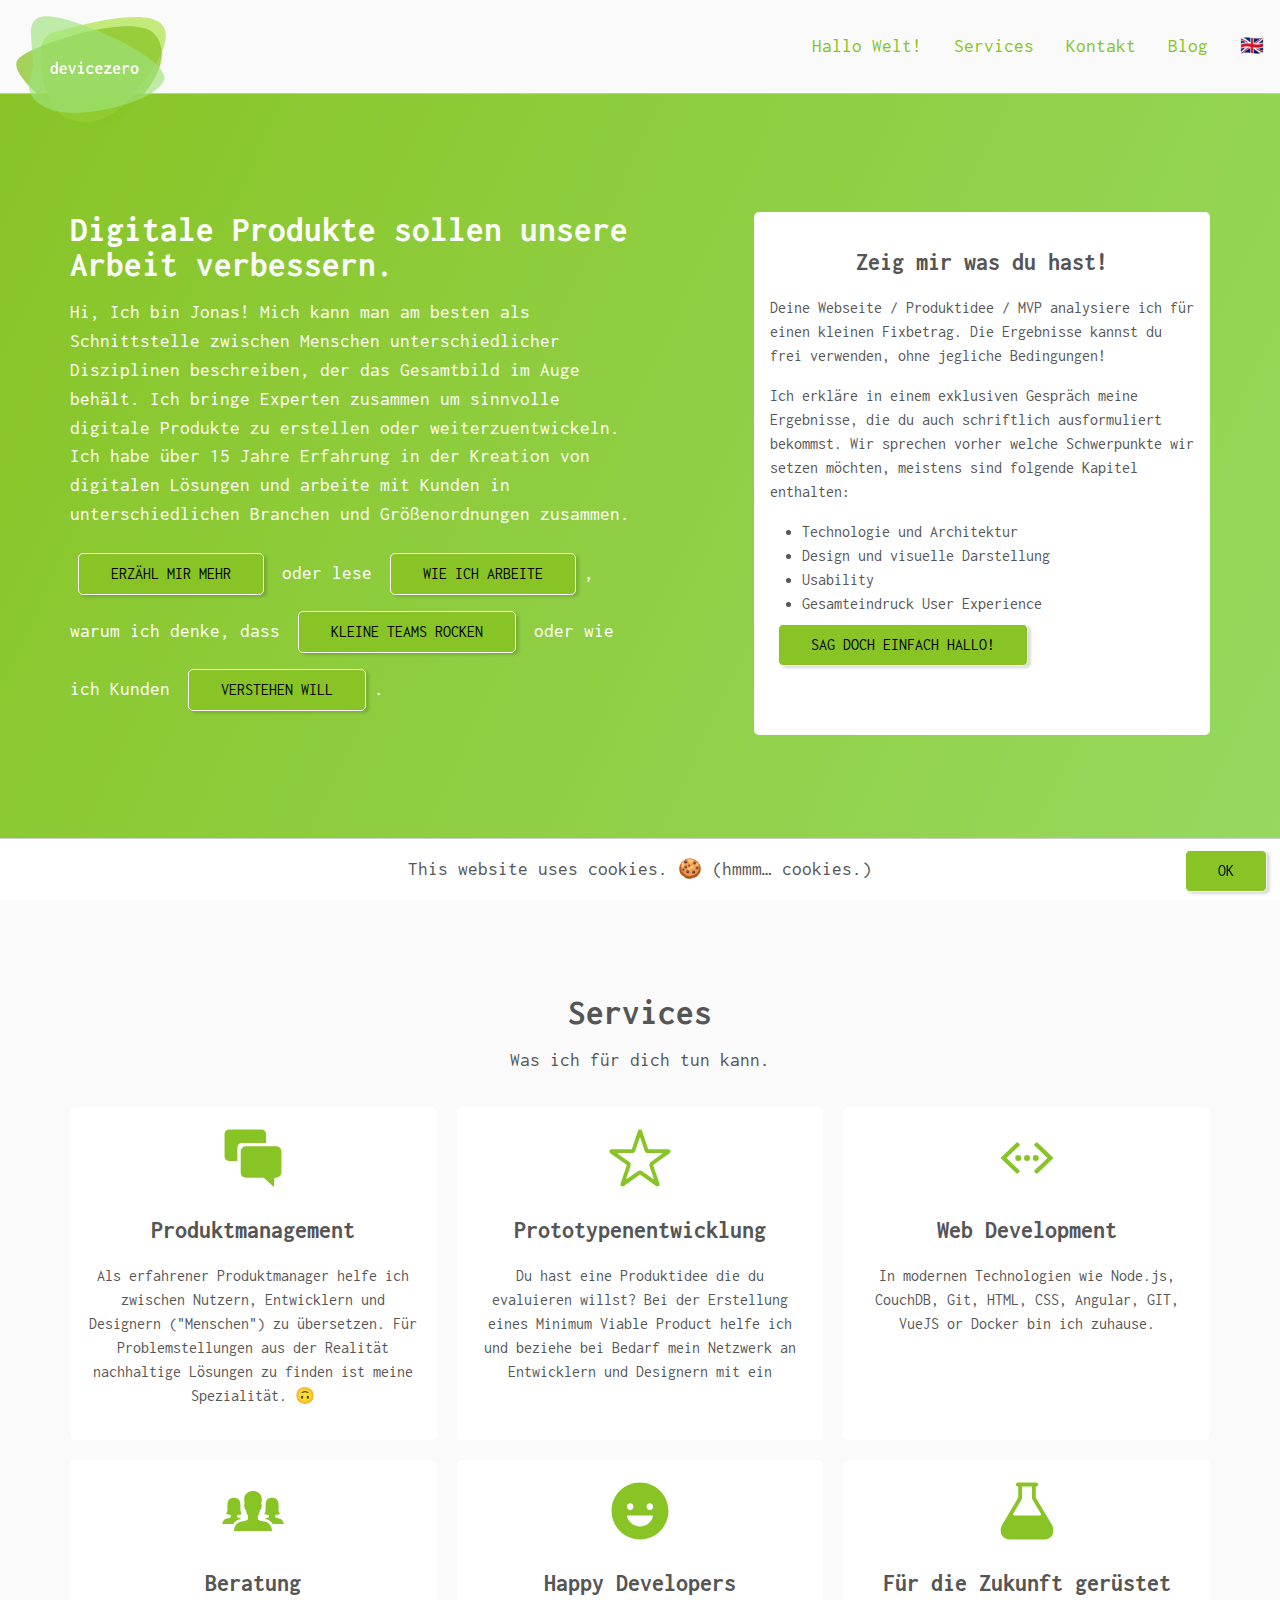
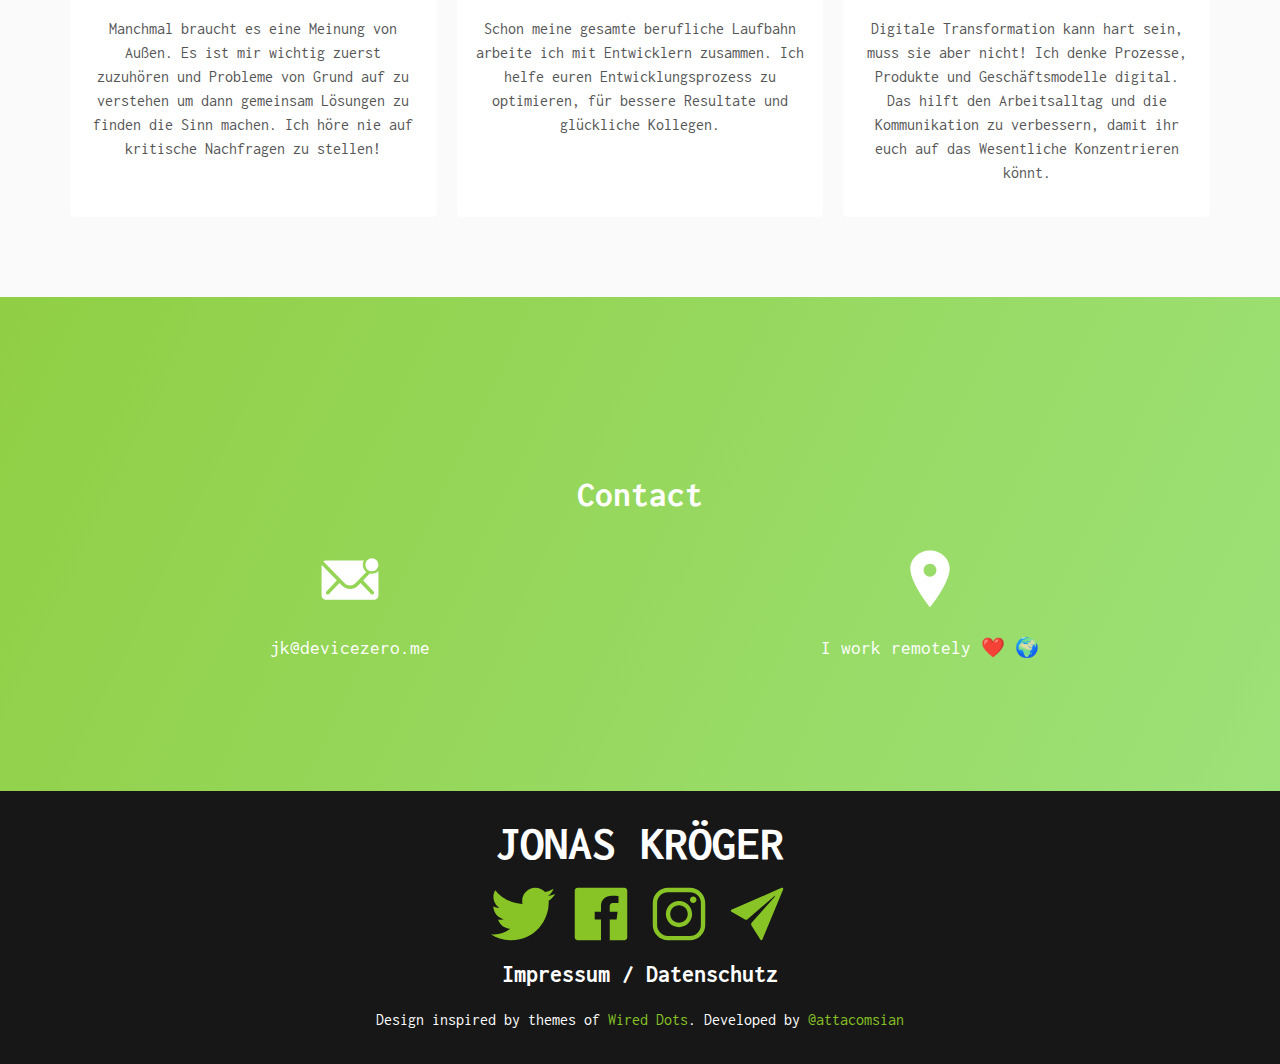
==== commit 96bbe995: "fix contact button" ====
--- a/de/index.html
+++ b/de/index.html
@@ -21,6 +21,7 @@
   <meta name="msapplication-TileImage" content="../assets/img/favicon/ms-icon-144x144.png">
   <meta name="theme-color" content="#ffffff">
   <meta http-equiv="X-UA-Compatible" content="ie=edge">
+  <meta name="description" content="Jonas builds web products. He develops, connects, communicates, manages, lives, travels, helps.">
 
   <link rel="stylesheet" href="../assets/css/main.bundle.css">
   <title>Jonas Kröger - remote product manager</title>
@@ -86,7 +87,7 @@
           <li>Usability</li>
           <li>Gesamteindruck User Experience</li>
         </ul>
-        <a href="https://devicezero.typeform.com/to//to/WKEXV8" target="_blank" rel="noopener" class="button">Sag doch einfach Hallo!</a>
+        <a href="https://devicezero.typeform.com/to/WKEXV8" target="_blank" rel="noopener" class="button">Sag doch einfach Hallo!</a>
       </div>
     </section>
   </div>
@@ -182,22 +183,22 @@
         <h1 class="text_center">Jonas Kröger</h1>
         <div class="icons_social text_center">
           <a href="https://twitter.com/jonaskroeger" target="_blank" rel="noopener">
-            <span class="icon">
+            <span class="icon" aria-label="jonas' twitter profile">
               <svg xmlns="http://www.w3.org/2000/svg" viewBox="0 0 512 512"><path d="M492 109.5c-17.4 7.7-36 12.9-55.6 15.3 20-12 35.4-31 42.6-53.6-18.7 11.1-39.4 19.2-61.5 23.5C399.8 75.8 374.6 64 346.8 64c-53.5 0-96.8 43.4-96.8 96.9 0 7.6.8 15 2.5 22.1-80.5-4-151.9-42.6-199.6-101.3-8.3 14.3-13.1 31-13.1 48.7 0 33.6 17.2 63.3 43.2 80.7-16-.4-31-4.8-44-12.1v1.2c0 47 33.4 86.1 77.7 95-8.1 2.2-16.7 3.4-25.5 3.4-6.2 0-12.3-.6-18.2-1.8 12.3 38.5 48.1 66.5 90.5 67.3-33.1 26-74.9 41.5-120.3 41.5-7.8 0-15.5-.5-23.1-1.4C62.8 432 113.7 448 168.3 448 346.6 448 444 300.3 444 172.2c0-4.2-.1-8.4-.3-12.5C462.6 146 479 129 492 109.5z"/></svg>
             </span>
           </a>
           <a href="https://www.facebook.com/devicezero" target="_blank" rel="noopener">
-            <span class="icon">
+            <span class="icon" aria-label="jonas' facebook profile">
               <svg xmlns="http://www.w3.org/2000/svg" viewBox="0 0 512 512"><path d="M426.8 64H85.2C73.5 64 64 73.5 64 85.2v341.6c0 11.7 9.5 21.2 21.2 21.2H256V296h-45.9v-56H256v-41.4c0-49.6 34.4-76.6 78.7-76.6 21.2 0 44 1.6 49.3 2.3v51.8h-35.3c-24.1 0-28.7 11.4-28.7 28.2V240h57.4l-7.5 56H320v152h106.8c11.7 0 21.2-9.5 21.2-21.2V85.2c0-11.7-9.5-21.2-21.2-21.2z"/></svg>
             </span>
           </a>
           <a href="https://www.instagram.com/devicezero" target="_blank" rel="noopener">
-            <span class="icon">
+            <span class="icon" aria-label="jonas' instagram profile">
               <svg xmlns="http://www.w3.org/2000/svg" viewBox="0 0 512 512"><path d="M336 96c21.2 0 41.3 8.4 56.5 23.5S416 154.8 416 176v160c0 21.2-8.4 41.3-23.5 56.5S357.2 416 336 416H176c-21.2 0-41.3-8.4-56.5-23.5S96 357.2 96 336V176c0-21.2 8.4-41.3 23.5-56.5S154.8 96 176 96h160m0-32H176c-61.6 0-112 50.4-112 112v160c0 61.6 50.4 112 112 112h160c61.6 0 112-50.4 112-112V176c0-61.6-50.4-112-112-112z"/><path d="M360 176c-13.3 0-24-10.7-24-24s10.7-24 24-24c13.2 0 24 10.7 24 24s-10.8 24-24 24zM256 192c35.3 0 64 28.7 64 64s-28.7 64-64 64-64-28.7-64-64 28.7-64 64-64m0-32c-53 0-96 43-96 96s43 96 96 96 96-43 96-96-43-96-96-96z"/></svg>
             </span>
           </a>
           <a href="mailto:jk@devicezero.me">
-            <span class="icon">
+            <span class="icon" aria-label="send an email to jonas">
               <svg xmlns="http://www.w3.org/2000/svg" viewBox="0 0 512 512"><path d="M435.9 64.9l-367.1 160c-6.5 3.1-6.3 12.4.3 15.3l99.3 56.1c5.9 3.3 13.2 2.6 18.3-1.8l195.8-168.8c1.3-1.1 4.4-3.2 5.6-2 1.3 1.3-.7 4.3-1.8 5.6L216.9 320.1c-4.7 5.3-5.4 13.1-1.6 19.1l64.9 104.1c3.2 6.3 12.3 6.2 15.2-.2L447.2 76c3.3-7.2-4.2-14.5-11.3-11.1z"/></svg>
             </span>
           </a>
--- a/assets/css/main.bundle.css
+++ b/assets/css/main.bundle.css
@@ -1,2 +1,2 @@
-html,body{margin:0;padding:0}h1,h2,h3,h4,h5,h6,p,blockquote,pre,a,abbr,acronym,address,cite,code,del,dfn,em,img,q,s,samp,small,strike,strong,sub,sup,tt,var,dd,dl,dt,li,ol,ul,fieldset,form,label,legend,button,table,caption,tbody,tfoot,thead,tr,th,td{margin:0;padding:0;border:0;font-weight:normal;font-style:normal;font-size:100%;line-height:1.5;font-family:inherit}table{border-collapse:collapse;border-spacing:0}ol,ul{list-style:none}q:before,q:after,blockquote:before,blockquote:after{content:""}html{overflow-y:scroll;font-size:100%;-webkit-text-size-adjust:100%;-ms-text-size-adjust:100%}a:focus{outline:thin dotted}article,aside,details,figcaption,figure,footer,header,hgroup,nav,section{display:block}audio,canvas,video{display:inline-block;*display:inline;*zoom:1}audio:not([controls]){display:none}sub,sup{font-size:75%;line-height:0;position:relative;vertical-align:baseline}sup{top:-0.5em}sub{bottom:-0.25em}img{border:0;-ms-interpolation-mode:bicubic}button,input,select,textarea{font-size:100%;margin:0;vertical-align:baseline;*vertical-align:middle}button,input{line-height:normal;*overflow:visible}button::-moz-focus-inner,input::-moz-focus-inner{border:0;padding:0}button,input[type="button"],input[type="reset"],input[type="submit"]{cursor:pointer;-webkit-appearance:button}input[type="search"]{-webkit-appearance:textfield;-webkit-box-sizing:content-box;-moz-box-sizing:content-box;box-sizing:content-box}input[type="search"]::-webkit-search-decoration{-webkit-appearance:none}textarea{overflow:auto;vertical-align:top}table{border-collapse:collapse;border-spacing:0}@font-face{font-family:'Inconsolata';font-style:normal;font-weight:400;src:local("Inconsolata Regular"),local("Inconsolata-Regular"),url("../fonts/inconsolata-v16-latin-regular.woff2") format("woff2"),url("../fonts/inconsolata-v16-latin-regular.woff") format("woff")}@font-face{font-family:'Inconsolata';font-style:normal;font-weight:700;src:local("Inconsolata Bold"),local("Inconsolata-Bold"),url("../fonts/inconsolata-v16-latin-700.woff2") format("woff2"),url("../fonts/inconsolata-v16-latin-700.woff") format("woff")}nav{width:100%;position:fixed;top:0;display:flex;justify-content:space-between;background-color:#FAFAFA;color:#88c425;flex-flow:column;min-height:75px;border-bottom:1px solid #9ee37d}nav ul{display:none}nav ul li{list-style:none;margin:2rem 1rem}nav #logo{position:fixed;max-width:150px;margin:1rem}nav .mobile_menu{text-align:right;padding-right:1rem}nav .mobile_menu #close{display:none}@media only screen and (min-width: 700px){nav{flex-flow:row}nav ul{display:flex;justify-content:space-between}nav .mobile_menu{display:none}}@media only screen and (min-width: 700px){.column{display:grid;grid-gap:20px;margin:2rem 0}.c50{grid-template-columns:1fr 1fr}.hero{grid-template-columns:50% 40%;justify-content:space-between}.c33{grid-template-columns:1fr 1fr 1fr}.single{max-width:60%;margin:0 auto}}.card{background-color:white;border-radius:5px;color:#555;padding:1rem;margin:1rem 0;font-size:1rem;transition:300ms ease all}.card h3{text-align:center;font-weight:bold;font-size:1.5rem;margin:1rem 0}.card:hover{box-shadow:6px 6px 25px rgba(0,0,0,0.15)}.hero .card{margin-top:100px}@media only screen and (min-width: 700px){.card{margin:0}}blockquote{margin:2rem 0;text-align:center}a.button{display:inline-block;background:#88c425;padding:.5rem 2rem;margin:.5rem;border:1px solid #FAFAFA;color:white;border-radius:5px;box-shadow:3px 2px 3px rgba(0,0,0,0.15);text-decoration:none;text-transform:uppercase;transition:300ms ease all;font-size:1rem}a.button:hover{box-shadow:6px 6px 25px rgba(0,0,0,0.15)}footer{background:#171717;margin-bottom:0;font-size:1rem;word-break:break-word}footer h1{font-size:3rem;font-weight:bold;text-transform:uppercase;opacity:.2}footer h2{margin:0}footer h3{font-weight:bold;font-size:1.5rem}footer h4{opacity:.2}footer i.icon{margin:1rem}footer .hidden{display:none}a{color:#88c425;transition:300ms ease all;text-decoration:none}a:hover,a:focus{text-decoration:none}.icon svg{fill:#88c425;max-width:70px}#cookieconsent{position:fixed;bottom:0;background:white;width:100%;text-align:center;padding:1rem 0;border-top:1px solid #ccc;color:#555}#cookieconsent small{color:#555}#cookieconsent .button{position:fixed;right:5px;bottom:0px;color:white;cursor:pointer}#cookieconsent.hidden{display:none}#contact .icon svg{fill:white}body{background-color:#88c425;color:white;font-family:"Inconsolata",monospace;font-size:1.2rem;background:linear-gradient(to bottom right, #88c425, #9ee37d)}div.container{max-width:1140px;margin:2rem auto;margin-bottom:0;padding:1rem}div.contrast{background:#FAFAFA;color:#555}div.contrast h2{color:#88c425}section{padding:2rem 0}.text_center{text-align:center}h2{font-size:2.2rem;font-weight:bold;line-height:1;margin:100px 0 0 0}p{margin:1rem 0}ul li{list-style:disc;margin-left:2rem}.text_light{color:#FAFAFA}.text_softened{opacity:.2}.text_cursor{cursor:pointer}
+html,body{margin:0;padding:0}h1,h2,h3,h4,h5,h6,p,blockquote,pre,a,abbr,acronym,address,cite,code,del,dfn,em,img,q,s,samp,small,strike,strong,sub,sup,tt,var,dd,dl,dt,li,ol,ul,fieldset,form,label,legend,button,table,caption,tbody,tfoot,thead,tr,th,td{margin:0;padding:0;border:0;font-weight:normal;font-style:normal;font-size:100%;line-height:1.5;font-family:inherit}table{border-collapse:collapse;border-spacing:0}ol,ul{list-style:none}q:before,q:after,blockquote:before,blockquote:after{content:""}html{overflow-y:scroll;font-size:100%;-webkit-text-size-adjust:100%;-ms-text-size-adjust:100%}a:focus{outline:thin dotted}article,aside,details,figcaption,figure,footer,header,hgroup,nav,section{display:block}audio,canvas,video{display:inline-block;*display:inline;*zoom:1}audio:not([controls]){display:none}sub,sup{font-size:75%;line-height:0;position:relative;vertical-align:baseline}sup{top:-0.5em}sub{bottom:-0.25em}img{border:0;-ms-interpolation-mode:bicubic}button,input,select,textarea{font-size:100%;margin:0;vertical-align:baseline;*vertical-align:middle}button,input{line-height:normal;*overflow:visible}button::-moz-focus-inner,input::-moz-focus-inner{border:0;padding:0}button,input[type="button"],input[type="reset"],input[type="submit"]{cursor:pointer;-webkit-appearance:button}input[type="search"]{-webkit-appearance:textfield;-webkit-box-sizing:content-box;-moz-box-sizing:content-box;box-sizing:content-box}input[type="search"]::-webkit-search-decoration{-webkit-appearance:none}textarea{overflow:auto;vertical-align:top}table{border-collapse:collapse;border-spacing:0}@font-face{font-family:'Inconsolata';font-style:normal;font-display:swap;font-weight:400;src:local("Inconsolata Regular"),local("Inconsolata-Regular"),url("../fonts/inconsolata-v16-latin-regular.woff2") format("woff2"),url("../fonts/inconsolata-v16-latin-regular.woff") format("woff")}@font-face{font-family:'Inconsolata';font-display:swap;font-style:normal;font-weight:700;src:local("Inconsolata Bold"),local("Inconsolata-Bold"),url("../fonts/inconsolata-v16-latin-700.woff2") format("woff2"),url("../fonts/inconsolata-v16-latin-700.woff") format("woff")}nav{width:100%;position:fixed;top:0;display:flex;justify-content:space-between;background-color:#FAFAFA;color:#88c425;flex-flow:column;min-height:75px;border-bottom:1px solid #9ee37d}nav ul{display:none}nav ul li{list-style:none;margin:2rem 1rem}nav #logo{position:fixed;max-width:150px;margin:1rem}nav .mobile_menu{text-align:right;padding-right:1rem}nav .mobile_menu #close{display:none}@media only screen and (min-width: 700px){nav{flex-flow:row}nav ul{display:flex;justify-content:space-between}nav .mobile_menu{display:none}}@media only screen and (min-width: 700px){.column{display:grid;grid-gap:20px;margin:2rem 0}.c50{grid-template-columns:1fr 1fr}.hero{grid-template-columns:50% 40%;justify-content:space-between}.c33{grid-template-columns:1fr 1fr 1fr}.single{max-width:60%;margin:0 auto}}.card{background-color:white;border-radius:5px;color:#555;padding:1rem;margin:1rem 0;font-size:1rem;transition:300ms ease all}.card h3{text-align:center;font-weight:bold;font-size:1.5rem;margin:1rem 0}.card:hover{box-shadow:6px 6px 25px rgba(0,0,0,0.15)}.hero .card{margin-top:100px}@media only screen and (min-width: 700px){.card{margin:0}}blockquote{margin:2rem 0;text-align:center}a.button{display:inline-block;background:#88c425;padding:.5rem 2rem;margin:.5rem;border:1px solid #FAFAFA;color:black;border-radius:5px;box-shadow:3px 2px 3px rgba(0,0,0,0.15);text-decoration:none;text-transform:uppercase;transition:300ms ease all;font-size:1rem}a.button:hover{box-shadow:6px 6px 25px rgba(0,0,0,0.15)}footer{background:#171717;margin-bottom:0;font-size:1rem;word-break:break-word}footer h1{font-size:3rem;font-weight:bold;text-transform:uppercase}footer h2{margin:0}footer h3{font-weight:bold;font-size:1.5rem}footer h4{opacity:.2}footer i.icon{margin:1rem}footer .hidden{display:none}a{color:#88c425;transition:300ms ease all;text-decoration:none}a:hover,a:focus{text-decoration:none}.icon svg{fill:#88c425;max-width:70px}#cookieconsent{position:fixed;bottom:0;background:white;width:100%;text-align:center;padding:1rem 0;border-top:1px solid #ccc;color:#555}#cookieconsent small{color:#555}#cookieconsent .button{position:fixed;right:5px;bottom:0px;color:black;cursor:pointer}#cookieconsent.hidden{display:none}#contact .icon svg{fill:white}body{background-color:#88c425;color:white;font-family:"Inconsolata",monospace;font-size:1.2rem;background:linear-gradient(to bottom right, #88c425, #9ee37d)}div.container{max-width:1140px;margin:2rem auto;margin-bottom:0;padding:1rem}div.contrast{background:#FAFAFA;color:#555}div.contrast h2{color:#555}section{padding:2rem 0}.text_center{text-align:center}h2{font-size:2.2rem;font-weight:bold;line-height:1;margin:100px 0 0 0}p{margin:1rem 0}ul li{list-style:disc;margin-left:2rem}.text_light{color:#FAFAFA}.text_cursor{cursor:pointer}
 /*# sourceMappingURL=main.bundle.css.map */
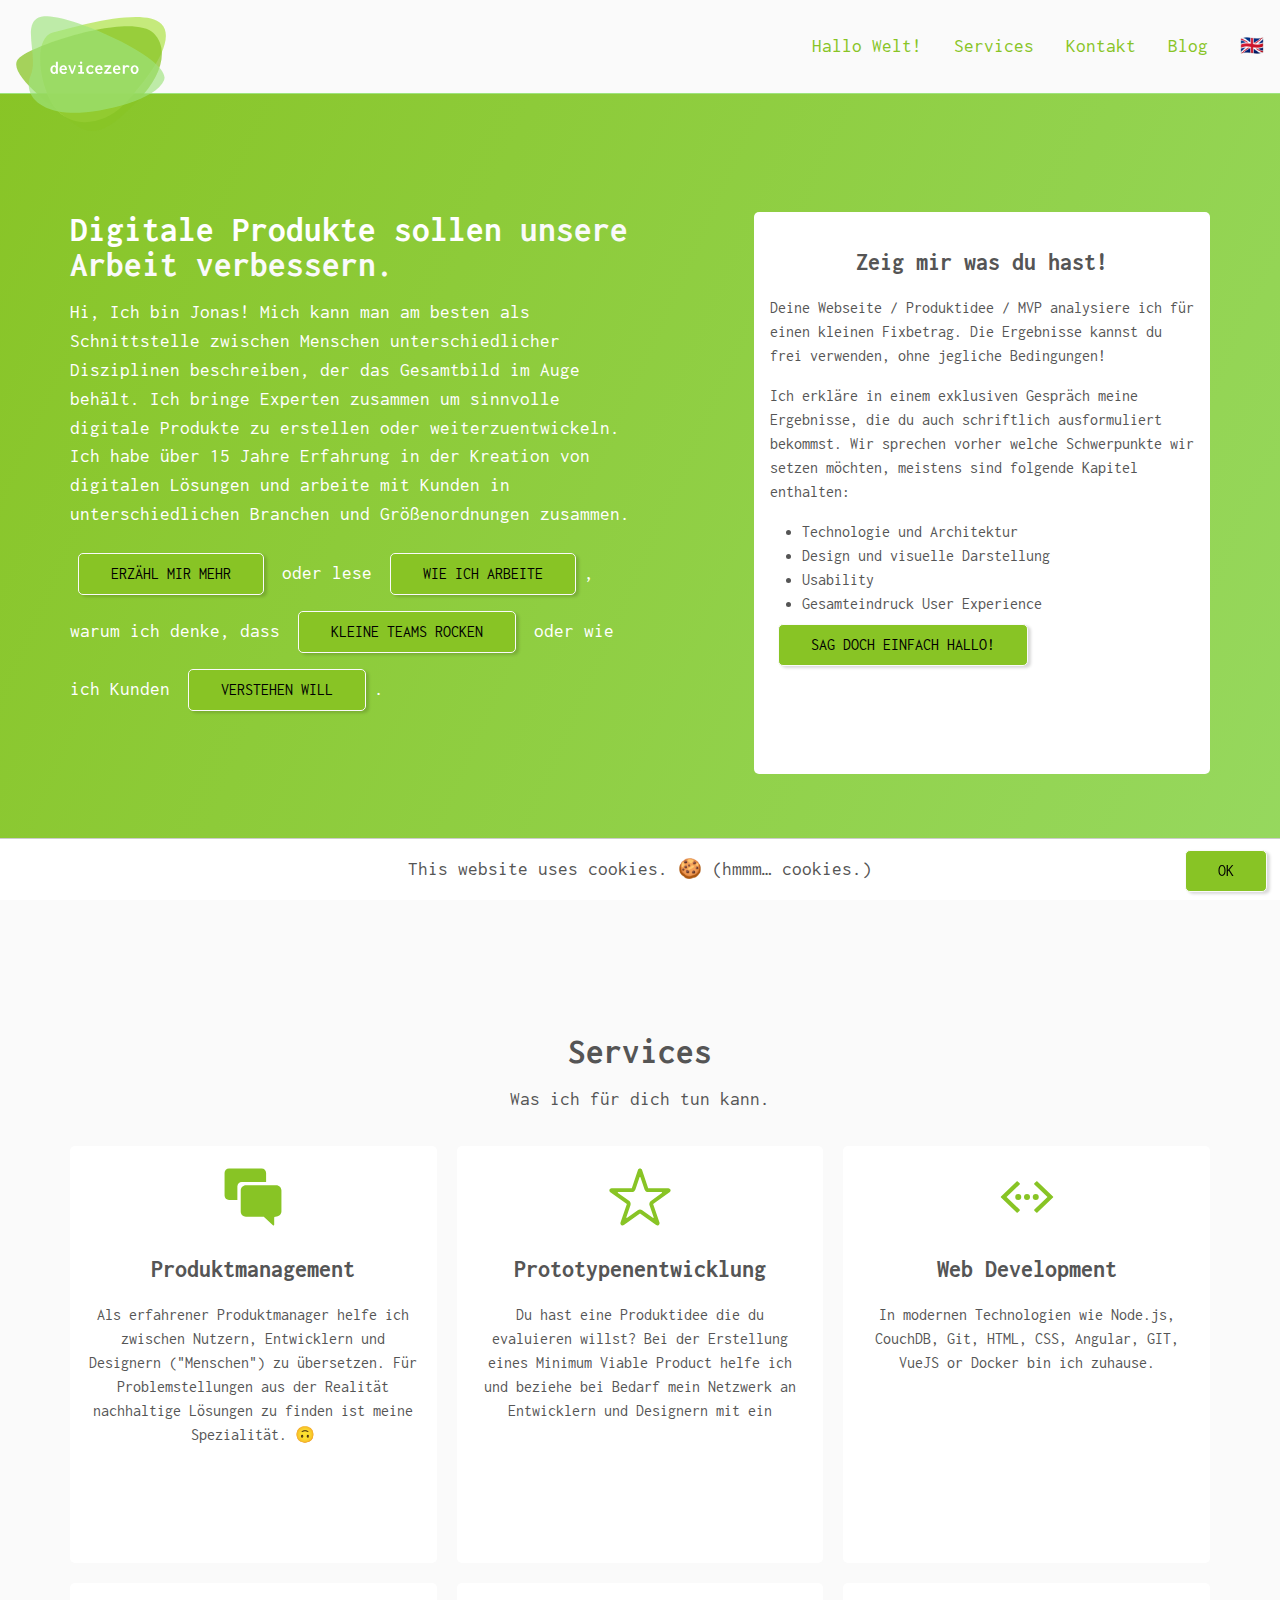
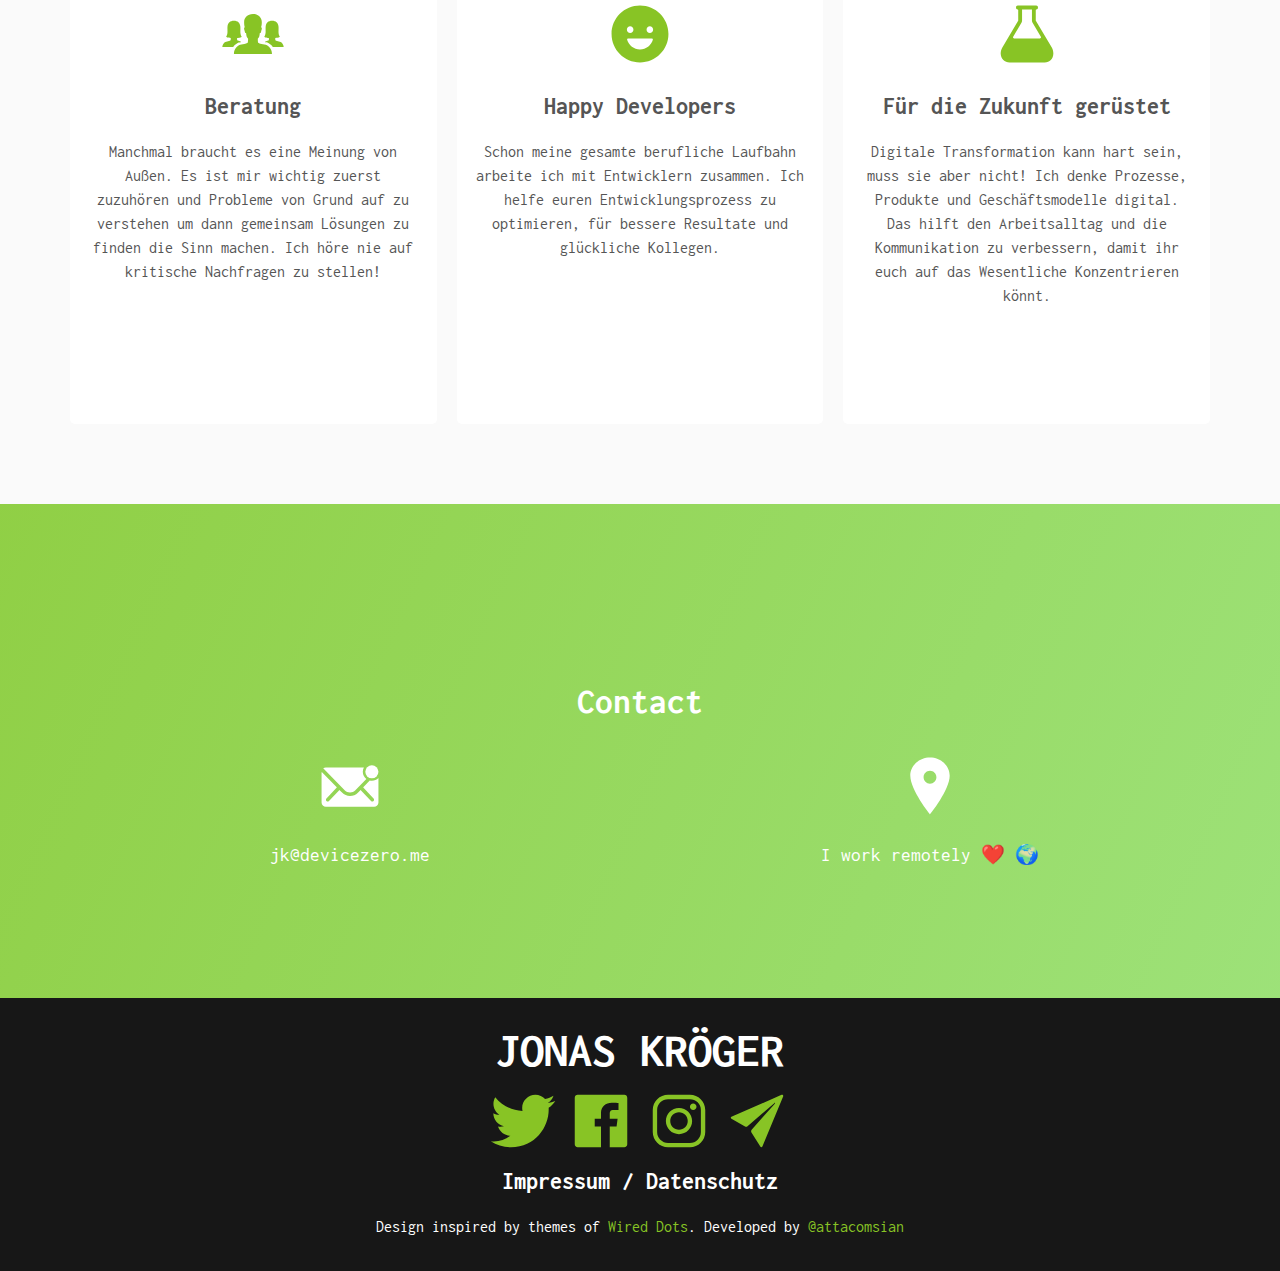
==== commit 8c299f38: "add chats" ====
--- a/de/index.html
+++ b/de/index.html
@@ -305,5 +305,6 @@
   <script>
     var setCookieconsent=function(){localStorage.setItem("cookieconsent",true);document.getElementById("cookieconsent").classList.add("hidden")};var toggleHidden=function(id){if(document.getElementById(id).classList.contains("hidden")){document.getElementById(id).classList.remove("hidden")}else{document.getElementById(id).classList.add("hidden")}};var closeMenu=function(){if(document.getElementById("close").style.display){document.getElementById("logo").style.display="block";document.getElementById("open").style.display="inline";document.getElementById("close").style.display="none";document.getElementById("nav_links").style.display="none"}};document.getElementById("open").addEventListener("click",function(){document.getElementById("logo").style.display="none";document.getElementById("open").style.display="none";document.getElementById("close").style.display="inline";document.getElementById("nav_links").style.display="block"});document.getElementById("close").addEventListener("click",function(){closeMenu()});if(!localStorage.getItem("cookieconsent")){document.getElementById("cookieconsent").classList.remove("hidden")}
   </script>
+  <script src="https://embed.small.chat/T8RBT8GSHGDB3WHGB1.js" async></script>
 </body>
 </html>
--- a/assets/css/main.bundle.css
+++ b/assets/css/main.bundle.css
@@ -1,2 +1,2 @@
-html,body{margin:0;padding:0}h1,h2,h3,h4,h5,h6,p,blockquote,pre,a,abbr,acronym,address,cite,code,del,dfn,em,img,q,s,samp,small,strike,strong,sub,sup,tt,var,dd,dl,dt,li,ol,ul,fieldset,form,label,legend,button,table,caption,tbody,tfoot,thead,tr,th,td{margin:0;padding:0;border:0;font-weight:normal;font-style:normal;font-size:100%;line-height:1.5;font-family:inherit}table{border-collapse:collapse;border-spacing:0}ol,ul{list-style:none}q:before,q:after,blockquote:before,blockquote:after{content:""}html{overflow-y:scroll;font-size:100%;-webkit-text-size-adjust:100%;-ms-text-size-adjust:100%}a:focus{outline:thin dotted}article,aside,details,figcaption,figure,footer,header,hgroup,nav,section{display:block}audio,canvas,video{display:inline-block;*display:inline;*zoom:1}audio:not([controls]){display:none}sub,sup{font-size:75%;line-height:0;position:relative;vertical-align:baseline}sup{top:-0.5em}sub{bottom:-0.25em}img{border:0;-ms-interpolation-mode:bicubic}button,input,select,textarea{font-size:100%;margin:0;vertical-align:baseline;*vertical-align:middle}button,input{line-height:normal;*overflow:visible}button::-moz-focus-inner,input::-moz-focus-inner{border:0;padding:0}button,input[type="button"],input[type="reset"],input[type="submit"]{cursor:pointer;-webkit-appearance:button}input[type="search"]{-webkit-appearance:textfield;-webkit-box-sizing:content-box;-moz-box-sizing:content-box;box-sizing:content-box}input[type="search"]::-webkit-search-decoration{-webkit-appearance:none}textarea{overflow:auto;vertical-align:top}table{border-collapse:collapse;border-spacing:0}@font-face{font-family:'Inconsolata';font-style:normal;font-display:swap;font-weight:400;src:local("Inconsolata Regular"),local("Inconsolata-Regular"),url("../fonts/inconsolata-v16-latin-regular.woff2") format("woff2"),url("../fonts/inconsolata-v16-latin-regular.woff") format("woff")}@font-face{font-family:'Inconsolata';font-display:swap;font-style:normal;font-weight:700;src:local("Inconsolata Bold"),local("Inconsolata-Bold"),url("../fonts/inconsolata-v16-latin-700.woff2") format("woff2"),url("../fonts/inconsolata-v16-latin-700.woff") format("woff")}nav{width:100%;position:fixed;top:0;display:flex;justify-content:space-between;background-color:#FAFAFA;color:#88c425;flex-flow:column;min-height:75px;border-bottom:1px solid #9ee37d}nav ul{display:none}nav ul li{list-style:none;margin:2rem 1rem}nav #logo{position:fixed;max-width:150px;margin:1rem}nav .mobile_menu{text-align:right;padding-right:1rem}nav .mobile_menu #close{display:none}@media only screen and (min-width: 700px){nav{flex-flow:row}nav ul{display:flex;justify-content:space-between}nav .mobile_menu{display:none}}@media only screen and (min-width: 700px){.column{display:grid;grid-gap:20px;margin:2rem 0}.c50{grid-template-columns:1fr 1fr}.hero{grid-template-columns:50% 40%;justify-content:space-between}.c33{grid-template-columns:1fr 1fr 1fr}.single{max-width:60%;margin:0 auto}}.card{background-color:white;border-radius:5px;color:#555;padding:1rem;margin:1rem 0;font-size:1rem;transition:300ms ease all}.card h3{text-align:center;font-weight:bold;font-size:1.5rem;margin:1rem 0}.card:hover{box-shadow:6px 6px 25px rgba(0,0,0,0.15)}.hero .card{margin-top:100px}@media only screen and (min-width: 700px){.card{margin:0}}blockquote{margin:2rem 0;text-align:center}a.button{display:inline-block;background:#88c425;padding:.5rem 2rem;margin:.5rem;border:1px solid #FAFAFA;color:black;border-radius:5px;box-shadow:3px 2px 3px rgba(0,0,0,0.15);text-decoration:none;text-transform:uppercase;transition:300ms ease all;font-size:1rem}a.button:hover{box-shadow:6px 6px 25px rgba(0,0,0,0.15)}footer{background:#171717;margin-bottom:0;font-size:1rem;word-break:break-word}footer h1{font-size:3rem;font-weight:bold;text-transform:uppercase}footer h2{margin:0}footer h3{font-weight:bold;font-size:1.5rem}footer h4{opacity:.2}footer i.icon{margin:1rem}footer .hidden{display:none}a{color:#88c425;transition:300ms ease all;text-decoration:none}a:hover,a:focus{text-decoration:none}.icon svg{fill:#88c425;max-width:70px}#cookieconsent{position:fixed;bottom:0;background:white;width:100%;text-align:center;padding:1rem 0;border-top:1px solid #ccc;color:#555}#cookieconsent small{color:#555}#cookieconsent .button{position:fixed;right:5px;bottom:0px;color:black;cursor:pointer}#cookieconsent.hidden{display:none}#contact .icon svg{fill:white}body{background-color:#88c425;color:white;font-family:"Inconsolata",monospace;font-size:1.2rem;background:linear-gradient(to bottom right, #88c425, #9ee37d)}div.container{max-width:1140px;margin:2rem auto;margin-bottom:0;padding:1rem}div.contrast{background:#FAFAFA;color:#555}div.contrast h2{color:#555}section{padding:2rem 0}.text_center{text-align:center}h2{font-size:2.2rem;font-weight:bold;line-height:1;margin:100px 0 0 0}p{margin:1rem 0}ul li{list-style:disc;margin-left:2rem}.text_light{color:#FAFAFA}.text_cursor{cursor:pointer}
+html,body{margin:0;padding:0}h1,h2,h3,h4,h5,h6,p,blockquote,pre,a,abbr,acronym,address,cite,code,del,dfn,em,img,q,s,samp,small,strike,strong,sub,sup,tt,var,dd,dl,dt,li,ol,ul,fieldset,form,label,legend,button,table,caption,tbody,tfoot,thead,tr,th,td{margin:0;padding:0;border:0;font-weight:normal;font-style:normal;font-size:100%;line-height:1.5;font-family:inherit}table{border-collapse:collapse;border-spacing:0}ol,ul{list-style:none}q:before,q:after,blockquote:before,blockquote:after{content:""}html{overflow-y:scroll;font-size:100%;-webkit-text-size-adjust:100%;-ms-text-size-adjust:100%}a:focus{outline:thin dotted}article,aside,details,figcaption,figure,footer,header,hgroup,nav,section{display:block}audio,canvas,video{display:inline-block;*display:inline;*zoom:1}audio:not([controls]){display:none}sub,sup{font-size:75%;line-height:0;position:relative;vertical-align:baseline}sup{top:-0.5em}sub{bottom:-0.25em}img{border:0;-ms-interpolation-mode:bicubic}button,input,select,textarea{font-size:100%;margin:0;vertical-align:baseline;*vertical-align:middle}button,input{line-height:normal;*overflow:visible}button::-moz-focus-inner,input::-moz-focus-inner{border:0;padding:0}button,input[type="button"],input[type="reset"],input[type="submit"]{cursor:pointer;-webkit-appearance:button}input[type="search"]{-webkit-appearance:textfield;-webkit-box-sizing:content-box;-moz-box-sizing:content-box;box-sizing:content-box}input[type="search"]::-webkit-search-decoration{-webkit-appearance:none}textarea{overflow:auto;vertical-align:top}table{border-collapse:collapse;border-spacing:0}@font-face{font-family:'Inconsolata';font-style:normal;font-display:swap;font-weight:400;src:local("Inconsolata Regular"),local("Inconsolata-Regular"),url("../fonts/inconsolata-v16-latin-regular.woff2") format("woff2"),url("../fonts/inconsolata-v16-latin-regular.woff") format("woff")}@font-face{font-family:'Inconsolata';font-display:swap;font-style:normal;font-weight:700;src:local("Inconsolata Bold"),local("Inconsolata-Bold"),url("../fonts/inconsolata-v16-latin-700.woff2") format("woff2"),url("../fonts/inconsolata-v16-latin-700.woff") format("woff")}nav{width:100%;position:fixed;top:0;display:flex;justify-content:space-between;background-color:#FAFAFA;color:#88c425;flex-flow:column;min-height:75px;border-bottom:1px solid #9ee37d}nav ul{display:none}nav ul li{list-style:none;margin:2rem 1rem}nav #logo{position:fixed;max-width:150px;margin:1rem}nav .mobile_menu{text-align:right;padding-right:1rem}nav .mobile_menu #close{display:none}@media only screen and (min-width: 700px){nav{flex-flow:row}nav ul{display:flex;justify-content:space-between}nav .mobile_menu{display:none}}@media only screen and (min-width: 700px){.column{display:grid;grid-gap:20px;margin:2rem 0}.c50{grid-template-columns:1fr 1fr}.hero{grid-template-columns:50% 40%;justify-content:space-between}.c33{grid-template-columns:1fr 1fr 1fr}.single{max-width:60%;margin:0 auto}}.card{background-color:white;border-radius:5px;color:#555;padding:1rem;padding-bottom:100px;margin:1rem 0;font-size:1rem;transition:300ms ease all}.card h3{text-align:center;font-weight:bold;font-size:1.5rem;margin:1rem 0}.card:hover{box-shadow:6px 6px 25px rgba(0,0,0,0.15)}.hero .card{margin-top:100px}@media only screen and (min-width: 700px){.card{margin:0}}blockquote{margin:2rem 0;text-align:center}a.button{display:inline-block;background:#88c425;padding:.5rem 2rem;margin:.5rem;border:1px solid #FAFAFA;color:black;border-radius:5px;box-shadow:3px 2px 3px rgba(0,0,0,0.15);text-decoration:none;text-transform:uppercase;transition:300ms ease all;font-size:1rem}a.button:hover{box-shadow:6px 6px 25px rgba(0,0,0,0.15)}footer{background:#171717;margin-bottom:0;font-size:1rem;word-break:break-word}footer h1{font-size:3rem;font-weight:bold;text-transform:uppercase}footer h2{margin:0}footer h3{font-weight:bold;font-size:1.5rem}footer h4{opacity:.2}footer i.icon{margin:1rem}footer .hidden{display:none}a{color:#88c425;transition:300ms ease all;text-decoration:none}a:hover,a:focus{text-decoration:none}.icon svg{fill:#88c425;max-width:70px}#cookieconsent{position:fixed;bottom:0;background:white;width:100%;text-align:center;padding:1rem 0;border-top:1px solid #ccc;color:#555}#cookieconsent small{color:#555}#cookieconsent .button{position:fixed;right:5px;bottom:0px;color:black;cursor:pointer}#cookieconsent.hidden{display:none}#contact .icon svg{fill:white}body{background-color:#88c425;color:white;font-family:"Inconsolata",monospace;font-size:1.2rem;background:linear-gradient(to bottom right, #88c425, #9ee37d)}div.container{max-width:1140px;margin:2rem auto;margin-bottom:0;padding:1rem}div.contrast{background:#FAFAFA;color:#555}div.contrast h2{color:#555}section{padding:2rem 0}.text_center{text-align:center}h2{font-size:2.2rem;font-weight:bold;line-height:1;margin:100px 0 0 0}p{margin:1rem 0}ul li{list-style:disc;margin-left:2rem}.text_light{color:#FAFAFA}.text_cursor{cursor:pointer}
 /*# sourceMappingURL=main.bundle.css.map */
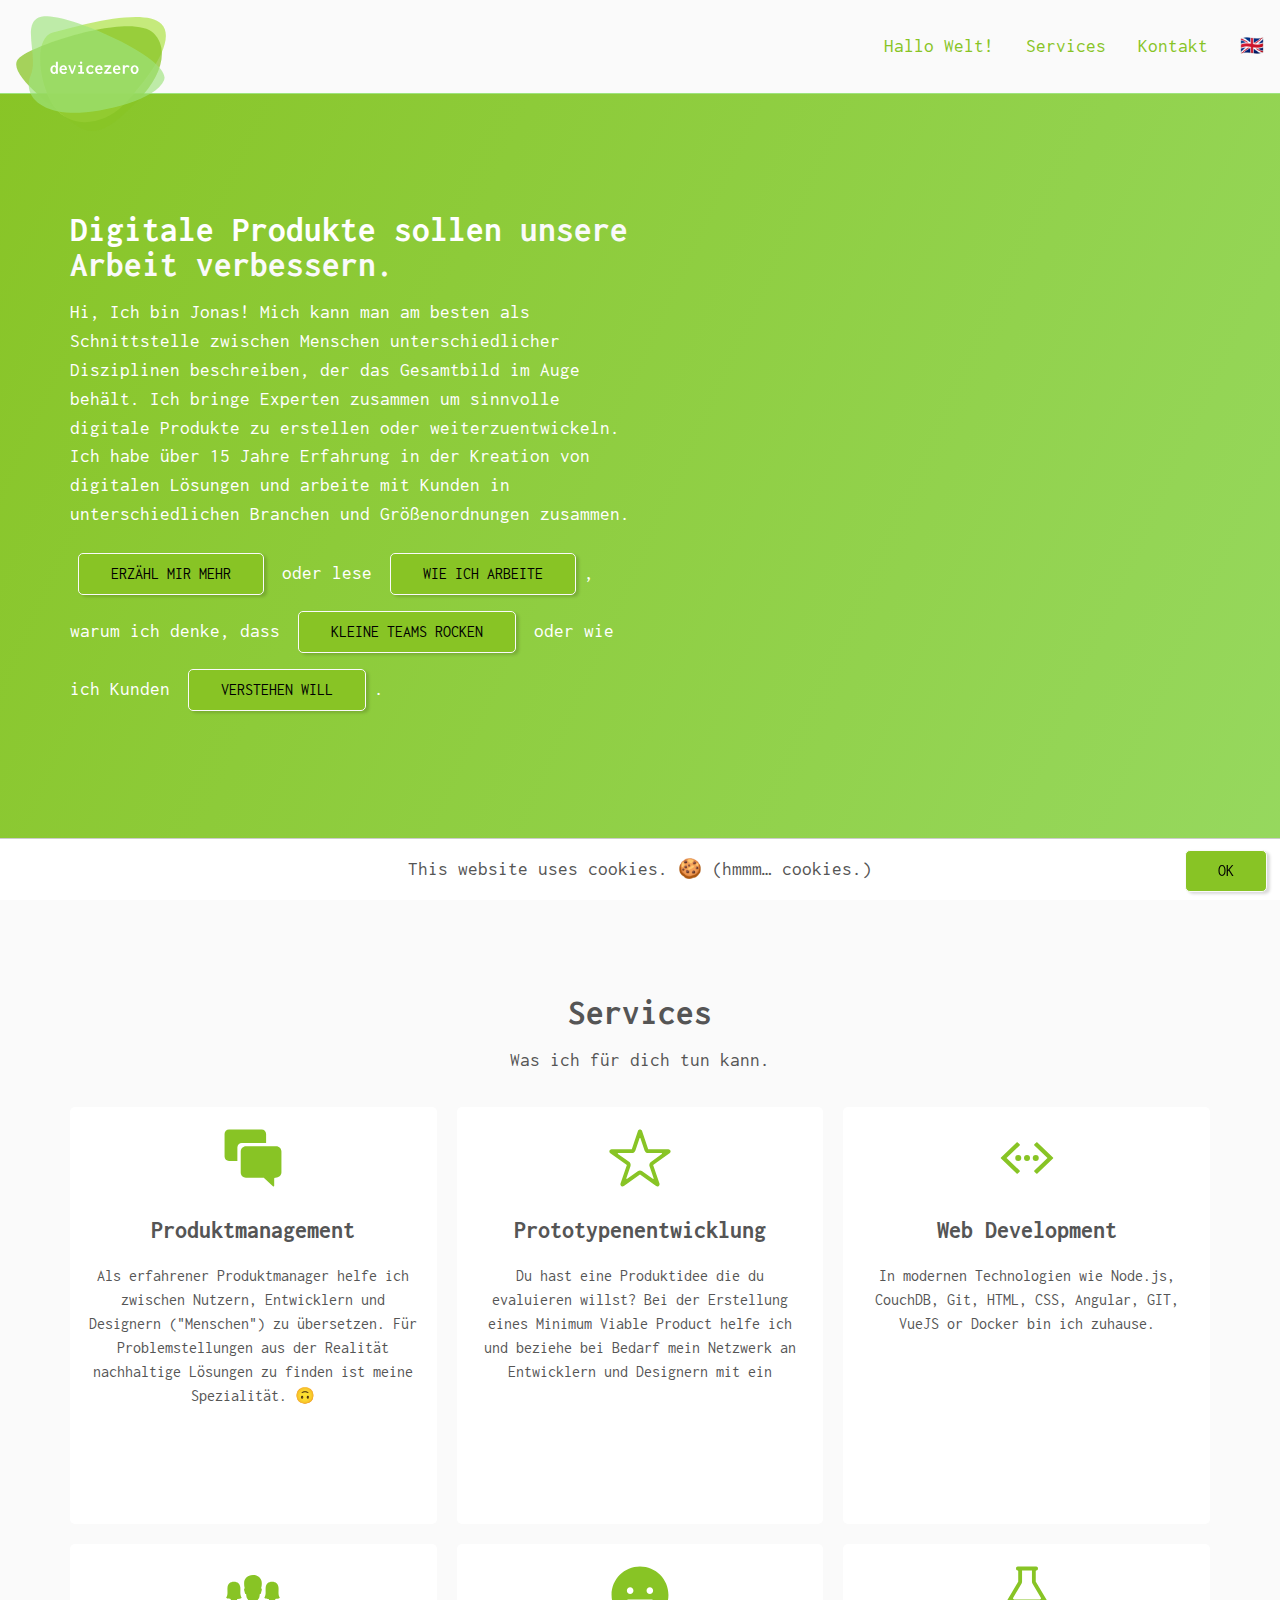
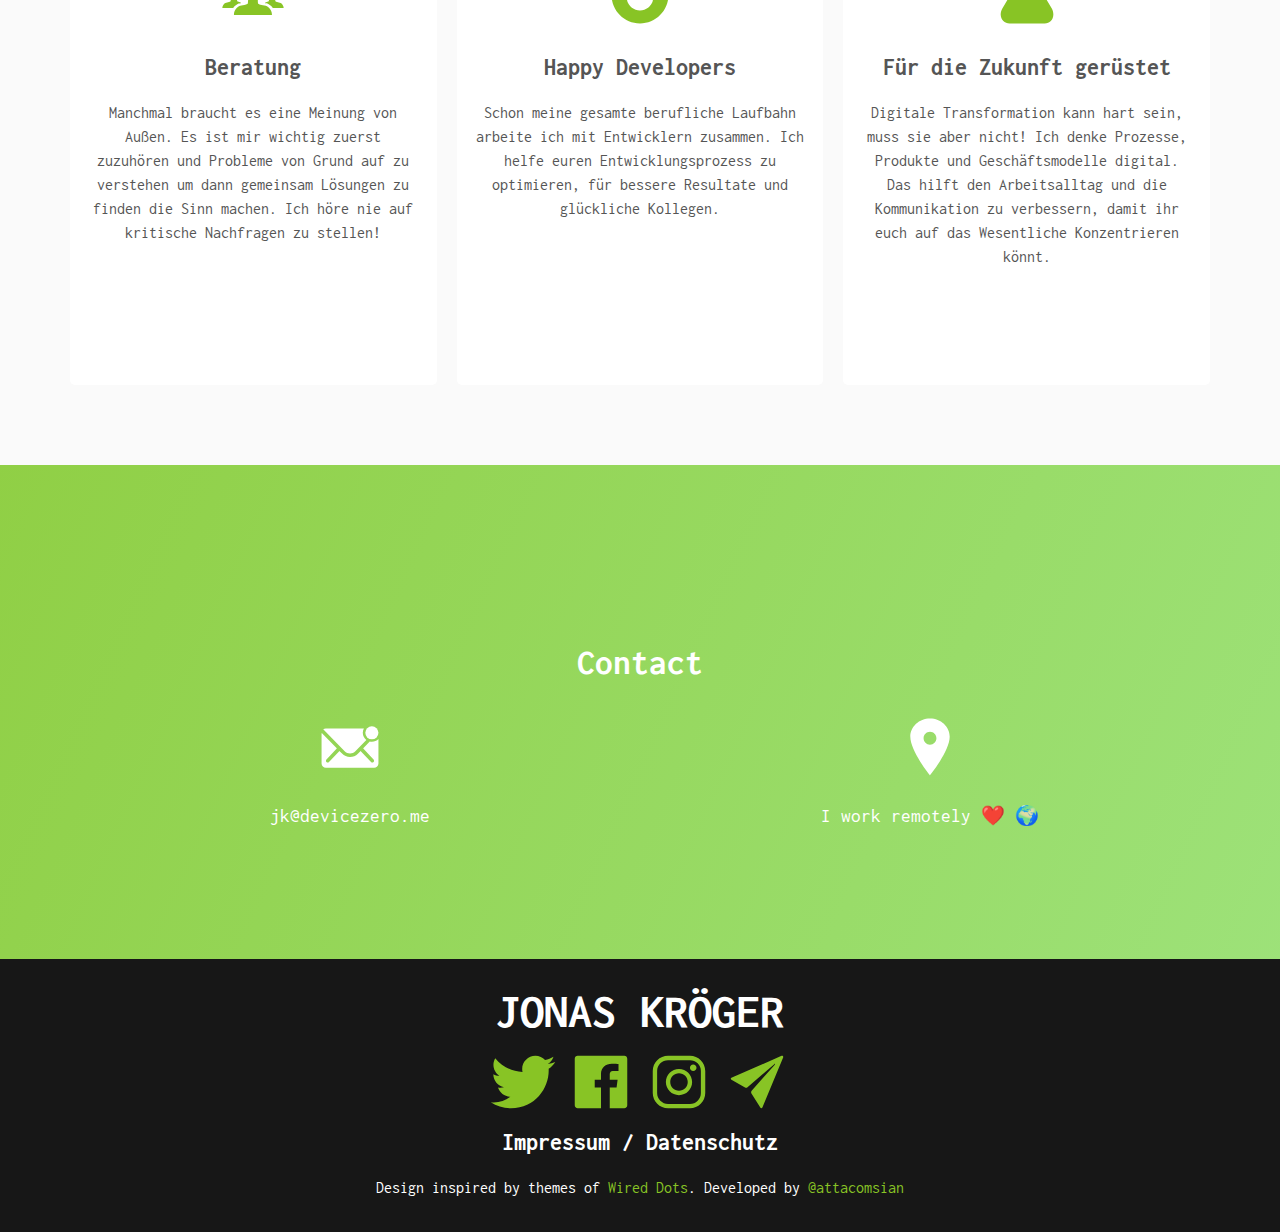
==== commit 4b47f86d: "remove blog, remove package card" ====
--- a/de/index.html
+++ b/de/index.html
@@ -37,7 +37,7 @@
         <li><a href="#hello-world" onclick="closeMenu()">Hallo Welt!</a></li>
         <li><a href="#services" onclick="closeMenu()">Services</a></li>
         <li><a href="#contact" onclick="closeMenu()">Kontakt</a></li>
-        <li><a href="//blog.devicezero.de" onclick="closeMenu()">Blog</a></li>
+        <!-- <li><a href="//blog.devicezero.de" onclick="closeMenu()">Blog</a></li> -->
         <li><a title="read this page in english" href="/">🇬🇧</a></li>
       </ul>
     </div>
@@ -71,24 +71,6 @@
           oder wie ich Kunden  <a class="button" href="http://blog.devicezero.de/2017/02/19/understand-your-clients/">verstehen will</a>.
         </p>
       </div>
-      <div class="card">
-        <h3>Zeig mir was du hast!</h3>
-        <p>
-          Deine Webseite / Produktidee / MVP analysiere ich für einen kleinen Fixbetrag.
-          Die Ergebnisse kannst du frei verwenden, ohne jegliche Bedingungen!
-         </p>
-        <p>
-          Ich erkläre in einem exklusiven Gespräch meine Ergebnisse, die du auch schriftlich ausformuliert bekommst.
-          Wir sprechen vorher welche Schwerpunkte wir setzen möchten, meistens sind folgende Kapitel enthalten:
-        </p>
-        <ul>
-          <li>Technologie und Architektur</li>
-          <li>Design und visuelle Darstellung</li>
-          <li>Usability</li>
-          <li>Gesamteindruck User Experience</li>
-        </ul>
-        <a href="https://devicezero.typeform.com/to/WKEXV8" target="_blank" rel="noopener" class="button">Sag doch einfach Hallo!</a>
-      </div>
     </section>
   </div>
 
